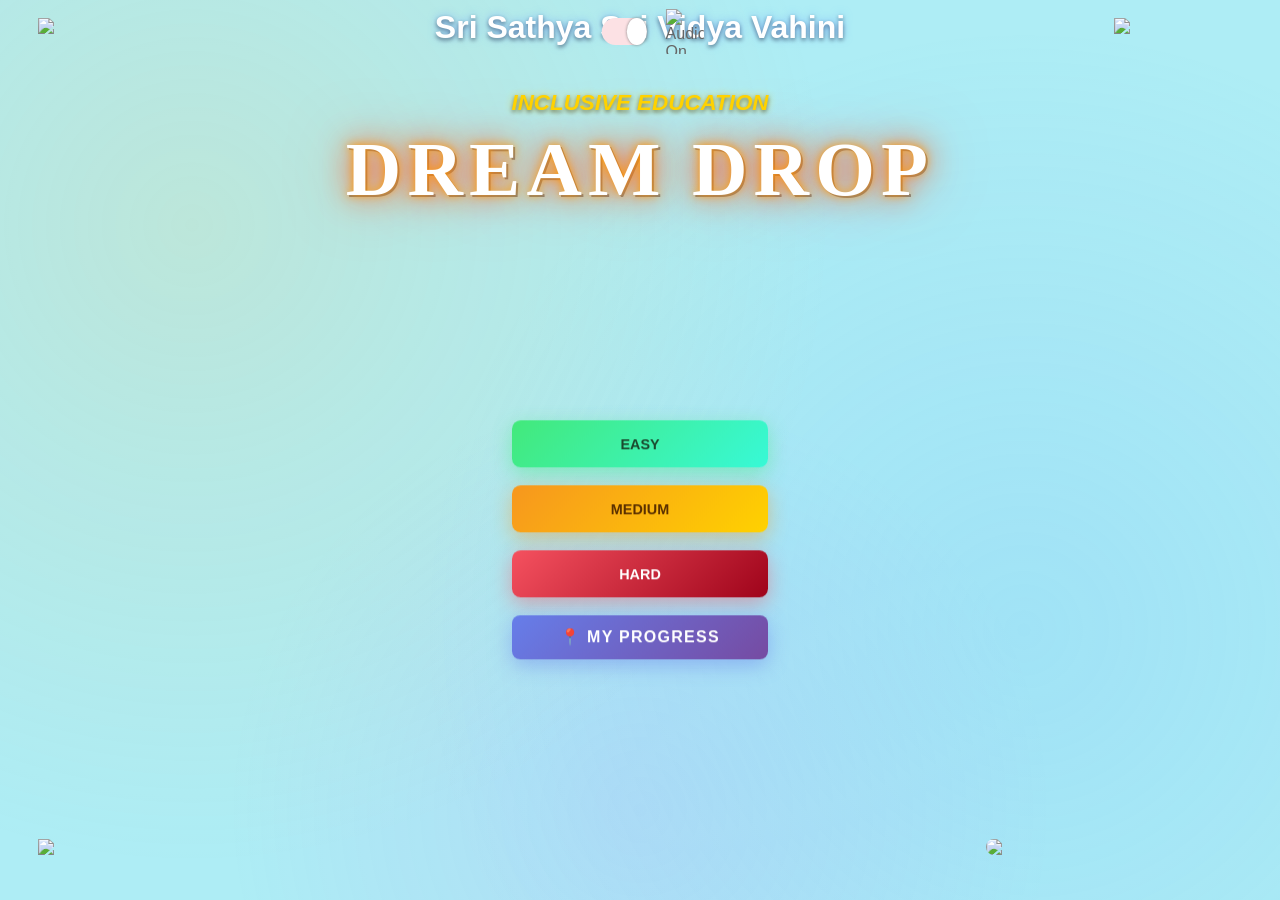
==== index.html @ fc4703b5 "Add files via upload" ====
<!DOCTYPE html>
<html lang="en">

<head>
  <meta charset="UTF-8">
  <!-- =====================================================
       MOBILE/TABLET SUPPORT ADDED:
       Updated viewport meta tag.
       - Added maximum-scale=1 to prevent iOS auto-zoom on input focus
       - Added user-scalable=no to prevent accidental pinch-zoom during gameplay
       The original width=device-width, initial-scale=1.0 is kept.
       ===================================================== -->
  <meta name="viewport" content="width=device-width, initial-scale=1.0, minimum-scale=1.0, maximum-scale=1.0, user-scalable=no, viewport-fit=cover">
  <title>Ball Game</title>
  <link rel="stylesheet" type="text/css" href="stylee.css">
</head>

<body id="fidrat-home">
  <div id="rotate-block">
    <div id="rotate-icon">&#8635;</div>
    <h2>Rotate your device</h2>
    <p>Please turn your phone to landscape mode.</p>
  </div>
  <div id="player-badge" style="display:none;position:fixed;top:10px;left:10px;z-index:5000;align-items:center;gap:8px;background:rgba(255,255,255,0.92);border-radius:40px;padding:4px 12px 4px 4px;box-shadow:0 4px 14px rgba(0,0,0,0.18);cursor:pointer;" onclick="window.location.href='login.html'">
    <div id="pb-frame" style="width:36px;height:36px;border-radius:50%;overflow:hidden;border:3px solid #4b2e83;flex-shrink:0;"><img id="pb-photo" src="" style="width:100%;height:100%;object-fit:cover;"></div>
    <span id="pb-name" style="font-weight:800;font-size:13px;color:#1a1a2e;max-width:90px;white-space:nowrap;overflow:hidden;text-overflow:ellipsis;"></span>
    <span style="font-size:10px;color:#888;">▼</span>
  </div>
  <div id="device-block">
    <!-- =====================================================
         MOBILE/TABLET SUPPORT ADDED:
         Updated message — now only very small phones (< 400px) see this.
         Tablets and larger devices are allowed to play.
         ===================================================== -->
    <h1>🚫 Screen Too Small</h1>
    <p>This game works best on a tablet, laptop, or desktop.<br>
      Please use a larger screen to play.</p>
  </div>

  <div id="focus-block">
    <h2>⚠️ Game Paused</h2>
    <p>Please return to the game window to continue.</p>
  </div>




  <div class="header">

    <!-- Audio On/Off Toggle -->
    <div class="container1">
      <label class="switch">
        <input type="checkbox" class="hidden" id="audio_setting" checked>
        <div class="slider"></div>
        <img id="audio_icon_off" class="audio_icon" src="Images\Common_Images\audio_off.png" alt="Audio Off">
        <img id="audio_icon_on" class="audio_icon" src="Images\Common_Images\audio_on.png" alt="Audio On">
      </label>
    </div>


  </div>
  <!--
  <div id="loggedin">
    <img src="Images/Common_Images/avtar.png" alt=Avtar">
    <label id="Name_Log">Name : </label>
  </div>-->

  <h1 id="game-title">Dream Drop</h1>

  <div class="buttons" id="menu-buttons">
    <button id="easyBtn">Easy</button>
    <button id="mediumBtn">Medium</button>
    <button id="hardBtn">Hard</button>
    <button id="roadmapBtn" onclick="window.location.href='roadmap.html'">📍 My Progress</button>
  </div>

  <!--<button id="start-button">Start Game</button>-->


  <div id="instruction-modal" class="modal">
    <div class="modal-content1">
      <p>Click on the balls!</p>
      <button id="ok">Okay</button>
    </div>
  </div>

  <div id="instruction-modal2" class="modal" style="display: none;">
    <div class="instruction-content">
      <p>Drag the ball and drop it into the basket</p>
      <button id="start-level2-button">Start Level 2</button>
    </div>
  </div>




  <p id="para">Sri Sathya Sai Vidya Vahini </p>
  <p id="para1">INCLUSIVE EDUCATION</p>

  <img src="Images\Common_Images\vv.png" id="vv">
  <img src="Images\Common_Images\ie.png" id="ie">

  <!-- MOBILE/TABLET SUPPORT:
       Wrapped in #kids-row so on phone they sit side by side
       in a flex row below the buttons instead of overlapping. -->
  <div id="kids-row">
    <img src="Images\Common_Images\prem.png" id="prem">
    <img src="Images\Common_Images\shanti.png" id="shanti">
  </div>

  <div id="overlay" class="overlay">

  </div>

  <video id="Basketvideo" autoplay loop muted playsinline>
    <source src="./Videos/Basket.mp4">
  </video>

  <video id="tryvideo" autoplay loop muted playsinline>
    <source src="./Videos/tryagain.mp4">
  </video>

  <div id="gameOver" class="over">
    <img src="Images\Common_Images\shanti_overlay.png" alt="Left Image" class="left-image">
    <img src="Images\Common_Images\prem_overlay.png" alt="Right Image" class="right-image">
    <div class="game">
      <p id="gameOverMessage">Do you want to restart?</p>
      <button id="restartBtn">Restart</button>
      <button id="quitBtn">Quit</button>
      <button id="next">Next</button>
      <!-- MY PROGRESS button in game over modal — always visible after any level -->
      <button id="progressBtn" onclick="window.location.href='roadmap.html'">📍 My Progress</button>
      <button id="analytics-btn" onclick="analyticsOpen()">📊 View Analytics</button>
    </div>
  </div>


  <div id="game-area"></div>
  <div id="score">Score: <span id="score-value">0</span></div>
  <div id="time">Time: <span id="time-value">0</span></div>
  <div id="basket"><img src="./Images/Dream_Drop/basket.png" alt="basket"></div>
  <div class="obstacle"></div>
  <div id="maze"></div>

  <!-- =====================================================
       LIVE FEEDBACK ADDED (Point 5):
       1. #emoji-burst — shows floating emojis on score events
       2. #mascot-message — speech bubble above mascots
       3. #feedback-flash — full screen color flash on success/fail
       ===================================================== -->

  <!-- Floating emoji that appears and flies up on good/bad events -->
  <div id="emoji-burst"></div>

  <!-- Speech bubble shown above the mascots during gameplay -->
  <div id="mascot-message">
    <span id="mascot-text"></span>
  </div>

  <!-- Full screen color flash (green = good, red = bad) -->
  <div id="feedback-flash"></div>

  
  <!-- GAME TASKBAR -->
  <div id="game-taskbar">
    <div id="tb-lvl-wrap">LVL<br><strong id="tb-lvl-num">1</strong></div>
    <div class="tb-sep"></div>
    <button class="tb-btn" id="tb-snd" onclick="tbSound()" title="Sound">
      <img id="tb-snd-img" src="Images/Common_Images/audio_on.png" alt="Sound"></button>
    <div class="tb-sep"></div>
    <button class="tb-btn" id="tb-pause" onclick="tbPause()" title="Pause">⏸</button>
    <button class="tb-btn" id="tb-restart" onclick="tbRestart()" title="Restart">🔄</button>
  </div>

  <!-- ANALYTICS OVERLAY -->
  <div id="an-overlay">
    <div id="an-panel">
      <div id="an-header">
        <span id="an-title">Mouse Movement Analytics — <span id="an-lvl-badge">—</span></span>
        <button class="an-hdr-btn" onclick="analyticsClose()">✕ Close</button>
      </div>
      <div id="an-stats">
        <div class="an-card"><div class="an-lbl">Points</div><div class="an-val" id="an-pts">0</div></div>
        <div class="an-card"><div class="an-lbl">Avg speed</div><div class="an-val" id="an-spd">0 px/s</div></div>
        <div class="an-card"><div class="an-lbl">Path length</div><div class="an-val" id="an-len">0 px</div></div>
        <div class="an-card"><div class="an-lbl">Hesitations</div><div class="an-val" id="an-hes">0</div></div>
        <div class="an-card"><div class="an-lbl">Duration</div><div class="an-val" id="an-dur">0s</div></div>
      </div>
      <div id="an-body">
        <div id="an-canvas-col">
          <div id="an-chk-row">
            <label><input type="checkbox" id="an-chk-heat" checked> Heatmap</label>
            <label><input type="checkbox" id="an-chk-path" checked> Path trail</label>
          </div>
          <div id="an-canvas-wrap">
            <canvas id="an-cv-heat"></canvas>
            <canvas id="an-cv-path"></canvas>
            <canvas id="an-cv-main"></canvas>
          </div>
          <div id="an-fb"><span id="an-fb-dot"></span><span id="an-fb-msg">Play a level — tracking starts automatically.</span></div>
        </div>
        <div id="an-sidebar">
          <div class="an-sec"><div class="an-sec-ttl">Speed over time</div><div style="position:relative;height:80px;"><canvas id="an-cv-spd"></canvas></div></div>
          <div class="an-sec"><div class="an-sec-ttl">Movement breakdown</div><div id="an-pattern"></div></div>
          <div class="an-sec"><div class="an-sec-ttl">Zone activity (3x3)</div><div id="an-zones"></div></div>
        </div>
      </div>
    </div>
  </div>

  <script src="https://cdnjs.cloudflare.com/ajax/libs/Chart.js/4.4.1/chart.umd.js"></script>
  <script src="firebase-config.js"></script>
  <script>
  (function() {
    var pid = localStorage.getItem('dreamdrop_current_player');
    if (!pid) return;
    try {
      var players = JSON.parse(localStorage.getItem('dreamdrop_players') || '[]');
      var player = players.find(function(p){ return p.id === pid; });
      if (!player) return;
      var badge = document.getElementById('player-badge');
      if (badge) {
        badge.style.display = 'flex';
        document.getElementById('pb-photo').src = player.photo || '';
        document.getElementById('pb-name').textContent = player.name;
        document.getElementById('pb-frame').style.borderColor = player.jerseyColor || '#4b2e83';
      }
    } catch(e) {}
  })();
  </script>

  <script src="scriptt.js"></script>
  <!-- progress.js is now embedded inside scriptt.js -->
</body>

</html>
---- stylee.css ----
/* =============================================================
   DREAM DROP — FULLY RESPONSIVE CSS
   Philosophy: Everything uses vw/vh/vmin/clamp/% so the game
   looks proportionally identical on desktop, laptop, tablet,
   and phone. NO fixed pixel values anywhere (except box-shadows).
   Flex is used throughout for centering and layout.
   ============================================================= */

   /* here we just updating the my progres bug itself */

/* ---- Reset & Base ---- */
*, *::before, *::after {
  box-sizing: border-box;
  margin: 0;
  padding: 0;
}

html, body {
  width: 100%;
  height: 100%;
  margin: 0;
  padding: 0;
  overflow: hidden;
  font-family: Arial, sans-serif;
  background-color: rgb(174, 237, 245);
  background-image: url("./Images/Common_Images/bg2.jpg");
  background-repeat: no-repeat;
  /* FIX: cover fills the screen without stretching or distorting */
  background-size: cover;
  background-position: center;
}

/* ---- Root body = the full game container ---- */
#fidrat-home {
  width: 100vw;
  height: 100vh;
  overflow: hidden;
  position: relative;
  display: flex;
  justify-content: center;
  align-items: center;
  flex-direction: column;
  background-image: url("./Images/Common_Images/bg2.jpg");
  background-repeat: no-repeat;
  /* FIX: cover maintains aspect ratio — no stretching */
  background-size: cover;
  background-position: center;
  background-color: rgb(174, 237, 245);
}

/* ---- Device Block (very tiny screens only) ---- */
#device-block {
  position: fixed;
  inset: 0;
  background: linear-gradient(135deg, #cce7ff, #f3e8ff);
  display: none;
  justify-content: center;
  align-items: center;
  flex-direction: column;
  z-index: 99999;
  text-align: center;
  gap: 2vh;
}

#device-block h1 {
  font-size: clamp(1.2rem, 4vw, 3rem);
  color: #4b2e83;
}

#device-block p {
  font-size: clamp(0.8rem, 2vw, 1.5rem);
  color: #333;
  max-width: 80vw;
}

/* ---- Focus/Pause Block ---- */
#focus-block {
  position: fixed;
  inset: 0;
  background: rgba(20, 20, 40, 0.85);
  color: white;
  display: none;
  z-index: 100000;
  text-align: center;
  justify-content: center;
  align-items: center;
  flex-direction: column;
  pointer-events: all;
  gap: 2vh;
}

#focus-block h2 { font-size: clamp(1rem, 3vw, 2.5rem); }
#focus-block p  { font-size: clamp(0.7rem, 1.5vw, 1.2rem); }

/* ---- Game Area ---- */
#game-area {
  position: absolute;
  width: 100%;
  height: 100%;
  overflow: hidden;
  pointer-events: none;
}

#overlay, #maze { pointer-events: none; }

/* =============================================================
   HOME SCREEN
   ============================================================= */

/* Logos top corners */
#vv {
  width: 10vw;
  height: auto;
  position: absolute;
  top: 2vh;
  right: 3vw;
}

#ie {
  width: 9vw;
  height: auto;
  position: absolute;
  top: 2vh;
  left: 3vw;
}

/* Organisation name */
#para {
  position: absolute;
  font-size: clamp(0.8rem, 2.5vw, 2rem);
  font-weight: bold;
  text-shadow: 2px 2px 4px rgba(13,11,11,0.5);
  color: rgb(68, 77, 198);
  top: 1vh;
  text-align: center;
  z-index: 1;
}

#para1 {
  position: absolute;
  font-size: clamp(0.6rem, 1.8vw, 1.4rem);
  font-style: oblique;
  font-weight: bold;
  text-shadow: 2px 2px 4px rgba(13,11,11,0.3);
  color: green;
  top: 10vh;
  text-align: center;
  z-index: 1;
}

/* Game title */
#game-title {
  position: absolute;
  font-size: clamp(1.2rem, 5vw, 4rem);
  color: brown;
  text-align: center;
  top: 14vh;
  text-transform: uppercase;
  letter-spacing: 0.5vw;
  text-shadow: 2px 2px 4px rgba(13,11,11,0.6);
  align-self: center;
  z-index: 1;
}

/* #kids-row wraps both character images.
   On desktop: invisible wrapper, children use absolute positioning.
   On phone (<700px): becomes a flex row so kids sit side by side. */
#kids-row {
  position: static;
  width: 0;
  height: 0;
  overflow: visible;
}

/* Character images — desktop: absolute left/right corners */
#prem {
  width: 20vw;
  height: auto;
  max-height: 55vh;
  position: absolute;
  bottom: 5vh;
  left: 3vw;
  object-fit: contain;
}

#shanti {
  width: 20vw;
  height: auto;
  max-height: 55vh;
  position: absolute;
  bottom: 5vh;
  right: 3vw;
  border-radius: 2vw;
  object-fit: contain;
}

/* =============================================================
   DIFFICULTY BUTTONS (Easy / Medium / Hard)
   Positioned at the exact center of the screen horizontally,
   which places them between the two character images.
   left: 50% + translateX(-50%) = true horizontal center.
   top: 55% places them in the lower-center of the screen
   where the characters are, vertically aligned with them.
   ============================================================= */
.buttons {
  position: absolute;
  left: 50%;
  top: 60%;
  transform: translate(-50%, -50%);
  display: flex;
  flex-direction: column;
  align-items: center;
  gap: 2vh;
  z-index: 2;
  width: 20vw;
  min-width: 140px;
}

/* Individual difficulty buttons sit inside the flex container */
#easyBtn, #mediumBtn, #hardBtn, #roadmapBtn {
  position: relative;
  width: 100%;
}

/* =============================================================
   UNIVERSAL BUTTON STYLE
   clamp() ensures font never overflows at any window size.
   white-space: nowrap stops text from wrapping inside button.
   padding in vw/vh so it scales proportionally.
   ============================================================= */
button {
  box-sizing: border-box;
  appearance: none;
  backdrop-filter: blur(10px);
  border: 0.3vh solid #afdbf8;
  border-color: #afdbf8;
  color: #000000;
  border-radius: 0.6em;
  box-shadow: 0 0 40px 40px #afdbf8 inset, 0 0 0 0 #afc7f8;
  transition: all 150ms ease-in-out;
  cursor: pointer;
  font-size: clamp(0.55rem, 1.6vh, 1.1rem); /* Scales — never overflows */
  font-weight: 700;
  font-family: 'Montserrat', sans-serif;
  text-transform: uppercase;
  text-align: center;
  white-space: nowrap;       /* Text stays on one line */
  line-height: 1.4;
  padding: 1.5vh 1.5vw;     /* Scales with viewport */
  margin: 0;
  width: 100%;
}

button:hover {
  box-shadow: 0 0 10px 0 #afdbf8 inset, 0 0 10px 4px #afdbf8;
  color: #000000;
}

#restartBtn, #quitBtn, #next {
  display: block;
  margin: 1.5vh auto;
  width: 60%;
}

/* My Progress button inside game over modal */
#progressBtn {
  display: none;          /* JS shows this when level ends */
  margin: 1.5vh auto 0;
  width: 60%;
  background: rgba(175, 219, 248, 0.7);
  border: none;
  border-radius: 0.5em;
  padding: 1vh 0;
  font-size: clamp(0.7rem, 1.5vw, 0.95rem);
  font-weight: bold;
  color: #333;
  cursor: pointer;
  letter-spacing: 0.05em;
  transition: background 0.2s;
}
#progressBtn:hover { background: rgba(175, 219, 248, 1); }

/* ---- Audio Toggle ---- */
.container1 {
  position: absolute;
  top: 1vh;
  left: 50%;
  transform: translateX(-50%);
  width: 8vw;
  height: 5vh;
  z-index: 1000;
  display: flex;
  align-items: center;
  justify-content: center;
  color: #666;
}

.hidden { display: none; }

.slider {
  position: absolute;
  top: 1vh;
  left: 1vw;
  width: 3.5vw;
  height: 3vh;
  border-radius: 30vh;
  transition: .4s;
}

.slider:before {
  position: absolute;
  content: "";
  height: 3vh;
  width: 1.5vw;
  right: 0;
  bottom: 0;
  background: #fff;
  border-radius: 50%;
  transition: .4s;
  box-shadow: 0 0 3px gray;
}

#audio_setting:checked + .slider { background: #fce1e4; }
#audio_setting:not(:checked) + .slider { background: #e38792; }
#audio_setting:not(:checked) + .slider:before { right: 2vw; }

.container1 .audio_icon { position: absolute; top: 100vh; right: 100vw; }
.container1 .audio_icon:hover { color: salmon; }

.container1 #audio_icon_off {
  top: 0; right: 1vw;
  width: 3vw; height: 5vh;
  cursor: pointer;
}

.container1 #audio_icon_on {
  top: 0; left: 6vw;
  width: 3vw; height: 5vh;
  cursor: pointer;
}

/* =============================================================
   INSTRUCTION MODALS
   Centered with flex. Padding and font in vw/vh.
   ============================================================= */
.modal {
  display: none;
  position: fixed;
  inset: 0;
  z-index: 10000;
  width: 100%;
  height: 100%;
  background-color: rgba(36, 35, 36, 0.8);
  justify-content: center;
  align-items: center;
}

/* FIXED: When JS sets display:block on modals, override to flex for centering */
.modal[style*="display: block"],
.modal[style*="display:block"] {
  display: flex !important;
  justify-content: center;
  align-items: center;
}

.modal-content1,
.instruction-content {
  text-align: center;
  font-size: clamp(0.9rem, 2.5vw, 2rem);
  background-color: rgb(201, 177, 246);
  padding: 4vh 4vw;
  width: clamp(260px, 60vw, 700px);
  border-radius: 4vw;
  box-shadow: 4px 4px 2px 1px rgba(0,0,0,.5);
  backdrop-filter: blur(4px);
}

.modal-content {
  margin-right: 10vw;
  margin-left: 45vw;
}

.close {
  color: #aaa;
  float: right;
  font-size: clamp(1rem, 2vw, 1.8rem);
  font-weight: bold;
  cursor: pointer;
}
.close:hover { color: black; }

/* =============================================================
   GAME OVER MODAL
   FIXED: #gameOver uses display:flex for centering but JS sets
   display:block which breaks it. Solution: use a wrapper approach
   where the overlay IS the flex container.
   ============================================================= */
.over {
  display: none;
  position: fixed;
  inset: 0;
  z-index: 998;
  background-color: rgba(0,0,0,0.5);
}

#gameOver {
  position: fixed;
  inset: 0;
  width: 100vw;
  height: 100vh;
  display: none;                 /* JS switches this to flex via style */
  justify-content: center;
  align-items: center;
  text-align: center;
  user-select: none;
  backdrop-filter: blur(5px);
  background-color: rgba(27,27,27,0.5);
  z-index: 999;
}

/* FIXED: When JS sets display:block, override back to flex so centering works */
#gameOver[style*="display: block"],
#gameOver[style*="display:block"] {
  display: flex !important;
}

/* Card inside game over —
   Narrow enough to NOT cover the characters on either side.
   Characters are ~20vw wide each, so card stays in middle ~30vw. */
.game {
  background-color: rgb(238, 217, 250);
  border-radius: 4vw;
  padding: 3vh 3vw;
  box-shadow: 4px 4px 2px 1px rgba(0,0,0,.5);
  width: clamp(200px, 30vw, 400px);
  text-align: center;
  font-family: sans-serif;
  font-weight: bold;
  font-size: clamp(0.85rem, 1.8vw, 1.4rem);
  position: relative;
  z-index: 1000;
}

/* Side character images — positioned so they stand beside the card.
   z-index higher than card so they appear in front. */
.left-image, .right-image {
  position: absolute;
  top: 50%;
  transform: translateY(-50%);
  height: 55vh;
  width: auto;
  object-fit: contain;
  z-index: 1001;
}
.left-image  { left: 3vw; }
.right-image { right: 3vw; }

.overlay {
  position: fixed;
  inset: 0;
  background-color: rgba(0,0,0,0.5);
  z-index: 998;
}

/* =============================================================
   BALL
   Uses vmin so it always stays proportional to the smaller
   dimension of the screen — same relative size on any device.
   Ball = 7vmin
   ============================================================= */
.ball {
  position: absolute;
  width: 7vmin;
  height: 7vmin;
  min-width: 44px;
  min-height: 44px;
  border-radius: 50%;
  background-image: url('Images/Dream_Drop/ball1.png');
  background-size: contain;
  background-repeat: no-repeat;
  bottom: 0;
  left: 50%;
  transform: translateX(-50%);
  cursor: grab;
  touch-action: none;
  user-select: none;
  -webkit-user-drag: none;
  z-index: 10;
  transition: transform 150ms linear;
  will-change: left, top;
}

.ball:active  { cursor: grabbing; }
.ball.level1  { cursor: pointer; }

/* =============================================================
   BASKET
   Also uses vmin so it's ALWAYS larger than the ball.
   Ball = 7vmin, Basket = 12vmin wide — proportional on all screens.
   ============================================================= */
#basket {
  display: none;
  position: absolute;
  width: 12vmin;
  height: 14vmin;
  min-width: 64px;
  min-height: 74px;
  user-select: none;
  z-index: 9;
}

#basket > img {
  width: 100%;
  height: 100%;
  object-fit: contain;
}

/* =============================================================
   SCORE & TIME
   clamp() so readable at any size, positioned in vw from right.
   ============================================================= */
#score {
  position: absolute;
  display: none;
  top: 2vh;
  right: 22vw;
  font-size: clamp(0.8rem, 2.5vw, 1.6rem);
  font-weight: bold;
  user-select: none;
  z-index: 100;
}

#time {
  position: absolute;
  display: none;
  top: 2vh;
  right: 8vw;
  font-size: clamp(0.8rem, 2.5vw, 1.6rem);
  font-weight: bold;
  user-select: none;
  z-index: 100;
}

/* ---- Obstacles ---- */
.obstacle {
  position: absolute;
  background-image: url("Images/Dream_Drop/obstacle.png");
  background-repeat: repeat;
  z-index: 1;
  pointer-events: none;
}

/* ---- Video popups (basket success / try again animations) ----
   Fixed position at top-center, small size so they don't
   dominate the screen or block the game over card. */
#Basketvideo, #tryvideo {
  display: none;
  position: fixed;
  z-index: 1002;
  top: 2vh;
  left: 50%;
  transform: translateX(-50%);
  width: 10vmin;
  height: 10vmin;
  min-width: 55px;
  min-height: 55px;
  user-select: none;
}

/* ---- Animations ---- */
@keyframes drop-animation1 {
  0%   { transform: scale(1); opacity: 1; }
  100% { transform: scale(0); opacity: 0; }
}

.drop-animation {
  animation: drop-animation1 1.5s ease forwards;
  pointer-events: none;
}

.blur-background { filter: blur(7px); }

/* =============================================================
   TOUCH DEVICE OVERRIDES
   Added by JS only on real touch screens (pointer: coarse).
   Resizing a laptop browser does NOT trigger these.
   Ball and basket increase together so ratio is preserved.
   ============================================================= */
body.is-touch-device .ball {
  width: 10vmin;
  height: 10vmin;
  min-width: 56px;
  min-height: 56px;
}

body.is-touch-device #basket {
  width: 17vmin;
  height: 19vmin;
  min-width: 85px;
  min-height: 95px;
}

body.is-touch-device button {
  font-size: clamp(0.8rem, 2.5vh, 1.4rem);
  padding: 2vh 2.5vw;
}

/* Phone specific — hide heavy images to save space */
body.is-phone #prem,
body.is-phone #shanti,
body.is-phone .left-image,
body.is-phone .right-image {
  display: none;
}

body.is-phone .game   { width: 85vw; }
body.is-phone .buttons { width: 50vw; right: 50%; transform: translate(50%, -50%); }

/* =============================================================
   RESPONSIVE LAYOUT — MEDIA QUERIES
   These handle LAYOUT changes based on available screen space.
   Ball/basket sizes stay vmin-based — only layout changes here.
   ============================================================= */

/* --- Narrow screens < 700px (phones/small tablets) --- */
@media (max-width: 700px) {

  /* Switch the whole home screen to a vertical flex column
     so everything stacks: title → buttons → kids row */
  #fidrat-home {
    justify-content: flex-start;
    padding-top: 2vh;
    gap: 0;
  }

  /* Org name and subtitle — centered at top */
  #para {
    position: relative;
    top: auto;
    font-size: clamp(0.85rem, 3.5vw, 1.4rem);
    margin-top: 1vh;
    text-align: center;
    z-index: 1;
  }

  #para1 {
    position: relative;
    top: auto;
    font-size: clamp(0.7rem, 3vw, 1.1rem);
    margin-top: 0.5vh;
    text-align: center;
    z-index: 1;
  }

  /* Game title — centered, below the org names */
  #game-title {
    position: relative;
    top: auto;
    font-size: clamp(1.4rem, 7vw, 2.5rem);
    margin-top: 1vh;
    text-align: center;
    align-self: center;
  }

  /* Difficulty buttons — centered in the middle */
  .buttons {
    position: relative;
    left: auto;
    top: auto;
    transform: none;
    width: 65vw;
    min-width: 180px;
    align-self: center;
    margin-top: 3vh;
    gap: 1.5vh;
  }

  /* #kids-row becomes a visible flex row at the bottom —
     kids sit side by side below the buttons */
  #kids-row {
    position: relative;
    width: 100vw;
    height: auto;
    overflow: visible;
    display: flex;
    flex-direction: row;
    justify-content: space-between;
    align-items: flex-end;
    align-self: stretch;
    margin-top: auto;   /* Push kids to the bottom of the flex column */
  }

  /* Character images — relative inside the flex row */
  #prem, #shanti {
    display: block;
    position: relative;
    bottom: auto;
    left: auto;
    right: auto;
    width: 40vw;
    height: auto;
    max-height: 30vh;
    object-fit: contain;
    border-radius: 0;
  }

  /* Logos — smaller */
  #vv { width: 13vw; top: 1vh; right: 2vw; }
  #ie { width: 11vw; top: 1vh; left: 2vw;  }

  /* Game Over card — full usable width, no side images */
  .game {
    width: 82vw;
    font-size: clamp(0.9rem, 3.5vw, 1.3rem);
    padding: 4vh 5vw;
  }

  /* Hide side character images in game over overlay */
  .left-image, .right-image {
    display: none;
  }

  /* Instruction modals — full width */
  .modal-content1,
  .instruction-content {
    width: 82vw;
    font-size: clamp(0.9rem, 4vw, 1.5rem);
    padding: 4vh 5vw;
    border-radius: 6vw;
    margin: 0 auto;
  }

  /* Score/time — opposite top corners */
  #score {
    right: auto;
    left: 3vw;
    top: 1.5vh;
    font-size: clamp(0.75rem, 3.5vw, 1rem);
  }

  #time {
    right: 3vw;
    top: 1.5vh;
    font-size: clamp(0.75rem, 3.5vw, 1rem);
  }

  #restartBtn, #quitBtn, #next, #progressBtn { width: 80%; }

  #Basketvideo, #tryvideo {
    width: 15vmin;
    height: 15vmin;
  }
}

/* --- Very narrow portrait phones < 430px --- */
@media (max-width: 430px) {

  .buttons { width: 72vw; }
  .game    { width: 90vw; }

  #prem, #shanti {
    width: 44vw;
    max-height: 26vh;
  }

  .container1 {
    left: auto;
    right: 2vw;
    transform: none;
  }
}

/* =============================================================
   LIVE FEEDBACK — POINT 5
   Emoji bursts, mascot speech bubble, screen flash
   ============================================================= */

/* ---- Emoji Burst ----
   A single emoji that pops up at the event location and floats up */
#emoji-burst {
  position: fixed;
  pointer-events: none;
  z-index: 99998;
  font-size: clamp(1.5rem, 5vmin, 3.5rem);
  display: none;
  user-select: none;
  /* Animation applied via JS */
}

@keyframes emoji-float {
  0%   { opacity: 1; transform: translateY(0) scale(1); }
  60%  { opacity: 1; transform: translateY(-8vh) scale(1.3); }
  100% { opacity: 0; transform: translateY(-16vh) scale(0.8); }
}

/* Multiple emoji particles spawned by JS */
.emoji-particle {
  position: fixed;
  pointer-events: none;
  z-index: 99998;
  font-size: clamp(1.2rem, 4vmin, 2.8rem);
  user-select: none;
  animation: emoji-float 1s ease-out forwards;
}

/* ---- Mascot Speech Bubble ----
   Appears above the mascot images with encouraging text */
#mascot-message {
  position: fixed;
  bottom: 22vh;
  left: 50%;
  transform: translateX(-50%);
  background: white;
  border-radius: 2vw;
  padding: 1vh 2vw;
  font-size: clamp(0.8rem, 2vw, 1.3rem);
  font-weight: bold;
  color: #4b2e83;
  box-shadow: 0 4px 12px rgba(0,0,0,0.2);
  z-index: 99997;
  display: none;
  pointer-events: none;
  white-space: nowrap;
  /* Arrow pointing down toward mascots */
}

/* Triangle arrow at bottom of speech bubble */
#mascot-message::after {
  content: '';
  position: absolute;
  bottom: -1.2vh;
  left: 50%;
  transform: translateX(-50%);
  border-left: 1.2vw solid transparent;
  border-right: 1.2vw solid transparent;
  border-top: 1.5vh solid white;
}

@keyframes bubble-pop {
  0%   { opacity: 0; transform: translateX(-50%) scale(0.5); }
  40%  { opacity: 1; transform: translateX(-50%) scale(1.1); }
  70%  { transform: translateX(-50%) scale(0.95); }
  100% { opacity: 1; transform: translateX(-50%) scale(1); }
}

/* ---- Mascot Bounce Animation ----
   Applied to #prem and #shanti via JS on score events */
@keyframes mascot-happy {
  0%   { transform: translateY(0) rotate(0deg); }
  20%  { transform: translateY(-3vh) rotate(-5deg); }
  40%  { transform: translateY(0) rotate(5deg); }
  60%  { transform: translateY(-2vh) rotate(-3deg); }
  80%  { transform: translateY(0) rotate(2deg); }
  100% { transform: translateY(0) rotate(0deg); }
}

@keyframes mascot-sad {
  0%   { transform: translateX(0); }
  20%  { transform: translateX(-1vw); }
  40%  { transform: translateX(1vw); }
  60%  { transform: translateX(-0.5vw); }
  80%  { transform: translateX(0.5vw); }
  100% { transform: translateX(0); }
}

/* Class added/removed by JS */
#prem.mascot-bounce,
#shanti.mascot-bounce {
  animation: mascot-happy 0.7s ease;
}

#prem.mascot-shake,
#shanti.mascot-shake {
  animation: mascot-sad 0.5s ease;
}

/* ---- Full Screen Flash ----
   Brief green/red overlay flash on success/fail */
#feedback-flash {
  position: fixed;
  inset: 0;
  z-index: 99996;
  pointer-events: none;
  opacity: 0;
  display: none;
}

@keyframes flash-success {
  0%   { opacity: 0.35; }
  100% { opacity: 0; }
}

@keyframes flash-fail {
  0%   { opacity: 0.3; }
  100% { opacity: 0; }
}

#feedback-flash.success {
  display: block;
  background: #00e676;
  animation: flash-success 0.5s ease-out forwards;
}

#feedback-flash.fail {
  display: block;
  background: #ff1744;
  animation: flash-fail 0.5s ease-out forwards;
}

/* ---- Basket hint arrow — bounces above basket on wrong drop ---- */
@keyframes arrow-bounce {
  0%   { transform: translateY(0); }
  100% { transform: translateY(-12px); }
}

/* ---- My Progress button — home screen only, below the difficulty buttons ---- */
#roadmapBtn {
  position: relative;
  width: 100%;
  background: rgba(175, 219, 248, 0.6);
  border: none;
  border-radius: 0.5em;
  padding: 1.2vh 0;
  font-size: clamp(0.75rem, 1.8vw, 1rem);
  font-weight: bold;
  color: #333;
  cursor: pointer;
  white-space: nowrap;
  z-index: 100;
  letter-spacing: 0.08em;
  transition: background 0.2s;
}

#roadmapBtn:hover {
  background: rgba(175, 219, 248, 0.9);
}

/* ============================================================
   VISUAL UPGRADE — Attractive game UI, backgrounds & effects
   ============================================================ */

/* ---------- Smooth rendering for all devices ---------- */
html {
  -webkit-text-size-adjust: 100%;
  text-size-adjust: 100%;
  -webkit-font-smoothing: antialiased;
  -moz-osx-font-smoothing: grayscale;
}
* { -webkit-tap-highlight-color: transparent; }

/* ---------- Home screen background stars ---------- */
#fidrat-home {
  background-image: url("./Images/Common_Images/bg2.jpg");
  background-repeat: no-repeat;
  background-size: cover;
  background-position: center;
  position: relative;
  overflow: hidden;
}

/* Floating sparkle particles behind the home screen */
#fidrat-home::before {
  content: '';
  position: fixed;
  inset: 0;
  background:
    radial-gradient(circle at 15% 25%, rgba(255,200,100,0.18) 0%, transparent 50%),
    radial-gradient(circle at 80% 70%, rgba(100,180,255,0.18) 0%, transparent 50%),
    radial-gradient(circle at 50% 90%, rgba(180,100,255,0.12) 0%, transparent 40%);
  pointer-events: none;
  z-index: 0;
}

/* ---------- Game title — glowing neon style ---------- */
#game-title {
  font-family: 'Georgia', serif;
  font-size: clamp(2.5rem, 6vw, 5rem);
  color: #ffffff;
  text-transform: uppercase;
  letter-spacing: 0.08em;
  text-shadow:
    0 0 10px #ff9800,
    0 0 30px #ff5722,
    0 0 60px rgba(255,87,34,0.5),
    2px 2px 0 rgba(0,0,0,0.4);
  animation: title-pulse 3s ease-in-out infinite;
}
@keyframes title-pulse {
  0%, 100% { text-shadow: 0 0 10px #ff9800, 0 0 30px #ff5722, 0 0 60px rgba(255,87,34,0.5), 2px 2px 0 rgba(0,0,0,0.4); }
  50%       { text-shadow: 0 0 20px #ffc107, 0 0 50px #ff9800, 0 0 90px rgba(255,152,0,0.7), 2px 2px 0 rgba(0,0,0,0.4); }
}

/* ---------- Buttons — vibrant pill style ---------- */
#easyBtn {
  background: linear-gradient(135deg, #43e97b 0%, #38f9d7 100%) !important;
  color: #1a4a2e !important;
  box-shadow: 0 6px 20px rgba(67,233,123,0.45), 0 0 0 0 rgba(67,233,123,0.4) !important;
  border: none !important;
  transition: transform 0.15s, box-shadow 0.15s !important;
}
#easyBtn:hover {
  transform: translateY(-3px) scale(1.04);
  box-shadow: 0 10px 28px rgba(67,233,123,0.6), 0 0 0 4px rgba(67,233,123,0.2) !important;
}

#mediumBtn {
  background: linear-gradient(135deg, #f7971e 0%, #ffd200 100%) !important;
  color: #5a3000 !important;
  box-shadow: 0 6px 20px rgba(247,151,30,0.45) !important;
  border: none !important;
  transition: transform 0.15s, box-shadow 0.15s !important;
}
#mediumBtn:hover {
  transform: translateY(-3px) scale(1.04);
  box-shadow: 0 10px 28px rgba(247,151,30,0.65) !important;
}

#hardBtn {
  background: linear-gradient(135deg, #f5515f 0%, #9f041b 100%) !important;
  color: #fff !important;
  box-shadow: 0 6px 20px rgba(245,81,95,0.45) !important;
  border: none !important;
  transition: transform 0.15s, box-shadow 0.15s !important;
}
#hardBtn:hover {
  transform: translateY(-3px) scale(1.04);
  box-shadow: 0 10px 28px rgba(245,81,95,0.65) !important;
}

#roadmapBtn {
  background: linear-gradient(135deg, #667eea 0%, #764ba2 100%) !important;
  color: #fff !important;
  box-shadow: 0 6px 20px rgba(102,126,234,0.45) !important;
  border: none !important;
  transition: transform 0.15s, box-shadow 0.15s !important;
}
#roadmapBtn:hover {
  transform: translateY(-3px) scale(1.04);
  box-shadow: 0 10px 28px rgba(102,126,234,0.65) !important;
}

/* Button press pop */
button:active { transform: scale(0.95) !important; }
#roadmapBtn:active { transform: scale(0.95) !important; }

/* ---------- Game-area background when playing ---------- */
body.game-active #fidrat-home,
#fidrat-home.game-active {
  background: linear-gradient(160deg, #0f2027 0%, #203a43 50%, #2c5364 100%) !important;
}

/* ---------- Score / Time HUD ---------- */
#score, #time {
  background: rgba(0,0,0,0.55);
  backdrop-filter: blur(8px);
  color: #fff;
  border-radius: 2em;
  padding: 0.4vh 1.8vw;
  font-size: clamp(0.9rem, 2vw, 1.4rem) !important;
  font-family: 'Georgia', serif;
  font-weight: 700;
  letter-spacing: 0.05em;
  border: 1.5px solid rgba(255,255,255,0.18);
  box-shadow: 0 2px 12px rgba(0,0,0,0.3);
  top: 1.5vh !important;
}
#score { right: clamp(80px,16vw,220px) !important; }
#time  { right: clamp(20px,5vw,80px) !important; }

/* ---------- Ball glow ---------- */
.ball {
  filter: drop-shadow(0 0 8px rgba(255,120,50,0.7));
  transition: filter 0.1s;
}
.ball:hover {
  filter: drop-shadow(0 0 16px rgba(255,180,50,1));
}

/* ---------- Game-over modal — upgraded ---------- */
.game {
  background: linear-gradient(135deg, rgba(30,10,60,0.97), rgba(70,20,100,0.97)) !important;
  border: 2px solid rgba(255,255,255,0.15) !important;
  border-radius: 1.8em !important;
  box-shadow: 0 24px 64px rgba(0,0,0,0.6), 0 0 0 1px rgba(255,255,255,0.05) !important;
  backdrop-filter: blur(16px);
  color: #fff !important;
  font-size: clamp(1rem, 2vw, 1.5rem) !important;
}
#gameOverMessage {
  color: #fff;
  font-size: clamp(1rem, 2.2vw, 1.6rem);
  margin-bottom: 1.5vh;
  text-shadow: 0 0 10px rgba(255,200,100,0.5);
}
#restartBtn {
  background: linear-gradient(135deg, #43e97b, #38f9d7) !important;
  color: #1a4a2e !important; border: none !important;
}
#quitBtn {
  background: linear-gradient(135deg, #f5515f, #9f041b) !important;
  color: #fff !important; border: none !important;
}
#next {
  background: linear-gradient(135deg, #667eea, #764ba2) !important;
  color: #fff !important; border: none !important;
}
#progressBtn {
  background: linear-gradient(135deg, #f7971e, #ffd200) !important;
  color: #5a3000 !important; border: none !important;
}

/* ---------- Obstacle walls — glowing neon style ---------- */
.obstacle {
  background-image: none !important;
  background: linear-gradient(90deg, #8e2de2, #4a00e0) !important;
  border-radius: 6px;
  box-shadow:
    0 0 8px rgba(142,45,226,0.8),
    0 0 20px rgba(74,0,224,0.5),
    inset 0 1px 0 rgba(255,255,255,0.2);
}

/* ---------- Basket glow ---------- */
#basket {
  filter: drop-shadow(0 0 12px rgba(255,200,50,0.6));
}

/* ---------- Instruction modals ---------- */
.modal-content1, .instruction-content {
  background: linear-gradient(135deg, rgba(50,10,90,0.96), rgba(100,30,150,0.96)) !important;
  color: #fff !important;
  border-radius: 1.5em !important;
  border: 2px solid rgba(255,255,255,0.15) !important;
  box-shadow: 0 16px 48px rgba(0,0,0,0.5) !important;
}
.modal-content1 p, .instruction-content p {
  color: #fff;
  font-size: clamp(1rem, 2.5vw, 1.6rem);
}

/* ---------- Focus / device block ---------- */
#focus-block {
  background: rgba(10,10,30,0.92) !important;
  backdrop-filter: blur(12px);
}
#focus-block h2 { color: #ffd200; text-shadow: 0 0 12px rgba(255,210,0,0.5); }
#focus-block p  { color: rgba(255,255,255,0.8); }

/* ---------- Feedback flash overlay ---------- */
#feedback-flash {
  pointer-events: none;
  position: fixed;
  inset: 0;
  z-index: 99998;
  opacity: 0;
  transition: opacity 0.1s;
}

/* ---------- Emoji burst ---------- */
#emoji-burst {
  position: fixed;
  pointer-events: none;
  z-index: 99999;
  top: 0; left: 0;
}

/* ---------- Mascot message bubble ---------- */
#mascot-message {
  background: rgba(255,255,255,0.95);
  border-radius: 1.2em;
  padding: 0.6em 1.2em;
  font-size: clamp(0.75rem, 1.5vw, 1rem);
  font-weight: bold;
  color: #4b2e83;
  box-shadow: 0 4px 16px rgba(0,0,0,0.2);
  border: 2px solid rgba(102,126,234,0.4);
}

/* ---------- Para texts on home screen ---------- */
#para  { color: #fff; text-shadow: 0 0 8px rgba(100,150,255,0.6), 0 2px 4px rgba(0,0,0,0.5); }
#para1 { color: #ffd200; text-shadow: 0 0 8px rgba(255,200,0,0.6), 0 2px 4px rgba(0,0,0,0.5); }

/* ---------- Roadmap progress button in game-over ---------- */
#progressBtn { margin-top: 1vh; }

/* ---------- Arrow-bounce animation (basket hint) ---------- */
@keyframes arrow-bounce {
  0%   { transform: translateY(0); }
  100% { transform: translateY(-10px); }
}

/* ---------- Drop animation ---------- */
@keyframes drop-animation1 {
  0%   { transform: scale(1.2); opacity: 1; }
  100% { transform: scale(0); opacity: 0; }
}
/* ============================================================
   ALL ADDONS CSS
   ============================================================ */
#rotate-block{display:none;position:fixed;inset:0;background:#1a1a2e;z-index:999999;flex-direction:column;align-items:center;justify-content:center;gap:2vh;text-align:center;padding:4vw;}
#rotate-icon{font-size:clamp(3rem,15vw,5rem);color:#afdbf8;animation:rotate-hint 2s ease-in-out infinite;}
@keyframes rotate-hint{0%{transform:rotate(0deg)}40%{transform:rotate(90deg)}60%{transform:rotate(90deg)}100%{transform:rotate(0deg)}}
#rotate-block h2{font-size:clamp(1.1rem,5vw,1.6rem);color:#fff;font-weight:700;margin:0;}
#rotate-block p{font-size:clamp(0.75rem,3.5vw,1rem);color:rgba(255,255,255,0.65);max-width:80vw;margin:0;}
@media(max-height:500px)and(max-width:900px){
  #score{position:fixed!important;top:4px!important;left:8px!important;right:auto!important;font-size:clamp(0.65rem,2.5vw,0.9rem)!important;background:rgba(0,0,0,0.55);color:#fff;padding:2px 8px;border-radius:6px;z-index:200;}
  #time{position:fixed!important;top:4px!important;right:8px!important;left:auto!important;font-size:clamp(0.65rem,2.5vw,0.9rem)!important;background:rgba(0,0,0,0.55);color:#fff;padding:2px 8px;border-radius:6px;z-index:200;}
  .game{width:70vw!important;padding:2vh 3vw!important;margin:10% auto!important;}
  .left-image,.right-image{display:none!important;}
}
.modal-content{margin-right:auto!important;margin-left:auto!important;}
#gameOver{overflow-y:auto!important;}
#gameOver[style*="display: block"],#gameOver[style*="display:block"]{display:flex!important;overflow-y:auto!important;align-items:flex-start!important;padding:4vh 0!important;}
@media(max-height:600px){.game{margin:2vh auto!important;padding:2vh 3vw!important;}.left-image,.right-image{display:none!important;}}
body.is-touch-device button{min-height:44px;}

/* Analytics button */
#analytics-btn{display:block;margin:1.5vh auto;width:60%;}

/* Analytics overlay */
#an-overlay{display:none;position:fixed;inset:0;background:rgba(0,0,0,0.6);z-index:999999;align-items:center;justify-content:center;padding:10px;}
#an-overlay.an-open{display:flex;}
#an-panel{background:#fff;border-radius:14px;width:min(96vw,940px);max-height:92vh;overflow-y:auto;display:flex;flex-direction:column;box-shadow:0 24px 64px rgba(0,0,0,0.5);}
#an-header{display:flex;align-items:center;justify-content:space-between;padding:11px 16px;border-bottom:1px solid #e8eaf0;flex-shrink:0;background:#f8f9ff;border-radius:14px 14px 0 0;}
#an-title{font-size:clamp(0.85rem,1.8vw,1rem);font-weight:700;color:#1a1a2e;}
.an-hdr-btn{font-size:12px!important;padding:4px 12px!important;border-radius:6px!important;border:1px solid #dde!important;background:#fff!important;color:#444!important;cursor:pointer;width:auto!important;margin:0!important;min-height:unset!important;box-shadow:none!important;}
#an-stats{display:grid;grid-template-columns:repeat(5,1fr);gap:8px;padding:10px 14px;border-bottom:1px solid #e8eaf0;flex-shrink:0;}
.an-card{background:#f4f6fb;border-radius:8px;padding:8px 6px;text-align:center;}
.an-lbl{font-size:10px;color:#888;font-weight:700;text-transform:uppercase;letter-spacing:0.06em;margin-bottom:3px;}
.an-val{font-size:clamp(0.9rem,1.8vw,1.15rem);font-weight:800;color:#1a1a2e;}
#an-body{display:grid;grid-template-columns:1fr 210px;gap:12px;padding:12px 14px;flex:1;}
#an-canvas-col{display:flex;flex-direction:column;gap:7px;}
#an-chk-row{display:flex;gap:14px;font-size:12px;color:#555;}
#an-chk-row label{display:flex;align-items:center;gap:4px;cursor:pointer;}
#an-canvas-wrap{position:relative;border-radius:8px;overflow:hidden;border:1px solid #e0e4f0;background:#f0f3ff;}
#an-cv-heat,#an-cv-path{position:absolute;top:0;left:0;width:100%;height:100%;pointer-events:none;}
#an-cv-heat{opacity:0.55;}
#an-cv-main{display:block;width:100%;height:260px;}
#an-fb{display:flex;align-items:center;gap:8px;background:#f4f6fb;border-radius:8px;padding:7px 12px;font-size:12px;color:#555;min-height:34px;}
#an-fb-dot{width:9px;height:9px;border-radius:50%;background:#ccc;flex-shrink:0;transition:background 0.3s;}
#an-sidebar{display:flex;flex-direction:column;gap:10px;}
.an-sec{background:#f8f9ff;border-radius:8px;padding:9px 10px;border:1px solid #e8eaf0;}
.an-sec-ttl{font-size:11px;font-weight:700;color:#888;text-transform:uppercase;letter-spacing:0.07em;margin-bottom:7px;}
#an-pattern{display:flex;flex-direction:column;gap:5px;}
#an-zones{display:grid;grid-template-columns:repeat(3,1fr);gap:4px;}
.an-zone-cell{background:#fff;border-radius:5px;padding:5px 3px;text-align:center;border:1px solid #e8eaf0;font-size:10px;}
.an-zone-bar{height:3px;background:#e8eaf0;border-radius:2px;margin:3px 0;overflow:hidden;}
.an-zone-fill{height:100%;background:#378ADD;border-radius:2px;}
@media(max-width:600px){#an-stats{grid-template-columns:repeat(3,1fr);}#an-body{grid-template-columns:1fr;}#an-sidebar{display:none;}}

/* Taskbar */
#game-taskbar{display:none;position:fixed;right:0;top:50%;transform:translateY(-50%);width:clamp(48px,6.5vw,68px);background:rgba(12,10,30,0.88);border-radius:16px 0 0 16px;border:1.5px solid rgba(255,255,255,0.12);border-right:none;z-index:90000;flex-direction:column;align-items:center;padding:clamp(10px,1.6vh,18px) 0;gap:clamp(5px,0.9vh,11px);box-shadow:-6px 0 28px rgba(0,0,0,0.45);}
#game-taskbar.tb-on{display:flex;}
#tb-lvl-wrap{color:rgba(255,255,255,0.55);font-size:clamp(0.45rem,0.85vh,0.62rem);font-weight:800;letter-spacing:0.1em;text-transform:uppercase;text-align:center;user-select:none;line-height:1.25;}
#tb-lvl-wrap strong{font-size:clamp(0.9rem,1.7vh,1.15rem);color:#fff;display:block;}
.tb-sep{width:58%;height:1px;background:rgba(255,255,255,0.12);flex-shrink:0;}
.tb-btn{display:flex;align-items:center;justify-content:center;width:clamp(32px,4vw,46px);height:clamp(32px,4vw,46px);background:rgba(255,255,255,0.08);border:1.5px solid rgba(255,255,255,0.14);border-radius:9px;color:#fff;cursor:pointer;font-size:clamp(0.95rem,1.8vh,1.3rem);transition:background 0.15s,transform 0.1s;padding:0;flex-shrink:0;min-height:unset!important;}
.tb-btn:hover{background:rgba(255,255,255,0.2);transform:scale(1.08);}
.tb-btn img{width:clamp(17px,2.4vh,25px);height:clamp(17px,2.4vh,25px);object-fit:contain;filter:brightness(0)invert(1);}
#game-taskbar.snd-off #tb-snd{background:rgba(220,55,55,0.28);}
#tb-pause.tb-paused{background:rgba(245,166,35,0.3);color:#ffcc55;}

/* Mascot animations */
#prem,#shanti{transition:transform 0.4s cubic-bezier(0.175,0.885,0.32,1.275);will-change:transform;}
@keyframes mascot-jump{0%{transform:translateY(0)scaleX(1)}25%{transform:translateY(-8vh)scaleX(0.92)rotate(-6deg)}50%{transform:translateY(-12vh)scaleX(1.05)rotate(5deg)}75%{transform:translateY(-4vh)scaleX(0.97)rotate(-2deg)}100%{transform:translateY(0)scaleX(1)}}
@keyframes mascot-clap{0%,100%{transform:rotate(0)translateY(0)}20%{transform:rotate(-12deg)translateY(-1.5vh)}40%{transform:rotate(12deg)translateY(-2.5vh)}60%{transform:rotate(-8deg)translateY(-1.5vh)}80%{transform:rotate(8deg)translateY(-2vh)}}
@keyframes mascot-point-l{0%,100%{transform:rotate(0)translateX(0)}35%{transform:rotate(-15deg)translateX(3vw)}65%{transform:rotate(-12deg)translateX(2.5vw)}}
@keyframes mascot-point-r{0%,100%{transform:rotate(0)translateX(0)}35%{transform:rotate(15deg)translateX(-3vw)}65%{transform:rotate(12deg)translateX(-2.5vw)}}
@keyframes mascot-worry{0%,100%{transform:rotate(0)}15%{transform:rotate(-7deg)translateY(-1vh)}30%{transform:rotate(7deg)}45%{transform:rotate(-5deg)translateY(-0.5vh)}60%{transform:rotate(5deg)}75%{transform:rotate(-3deg)}90%{transform:rotate(3deg)}}
@keyframes mascot-comfort-l{0%{transform:translateX(-130%)rotate(-5deg);opacity:0}50%{transform:translateX(13vw)rotate(4deg);opacity:1}70%{transform:translateX(11vw)rotate(-2deg)}100%{transform:translateX(12vw)rotate(0)}}
@keyframes mascot-comfort-r{0%{transform:translateX(130%)rotate(5deg);opacity:0}50%{transform:translateX(-13vw)rotate(-4deg);opacity:1}70%{transform:translateX(-11vw)rotate(2deg)}100%{transform:translateX(-12vw)rotate(0)}}
@keyframes mascot-retreat-l{0%{transform:translateX(12vw)}100%{transform:translateX(0)}}
@keyframes mascot-retreat-r{0%{transform:translateX(-12vw)}100%{transform:translateX(0)}}
@keyframes mascot-idle{0%,100%{transform:scaleY(1)translateY(0)}50%{transform:scaleY(0.97)translateY(0.3vh)}}
@keyframes mascot-entrance-l{0%{transform:translateX(-150%)rotate(-10deg);opacity:0}70%{transform:translateX(5%)rotate(4deg);opacity:1}85%{transform:translateX(-2%)rotate(-2deg)}100%{transform:translateX(0)rotate(0)}}
@keyframes mascot-entrance-r{0%{transform:translateX(150%)rotate(10deg);opacity:0}70%{transform:translateX(-5%)rotate(-4deg);opacity:1}85%{transform:translateX(2%)rotate(2deg)}100%{transform:translateX(0)rotate(0)}}
#prem.mascot-jump{animation:mascot-jump 0.9s cubic-bezier(0.175,0.885,0.32,1.275);}
#shanti.mascot-jump{animation:mascot-jump 0.9s cubic-bezier(0.175,0.885,0.32,1.275);}
#prem.mascot-clap{animation:mascot-clap 0.8s ease;}
#shanti.mascot-clap{animation:mascot-clap 0.8s ease;}
#prem.mascot-point{animation:mascot-point-l 1.2s ease forwards;}
#shanti.mascot-point{animation:mascot-point-r 1.2s ease forwards;}
#prem.mascot-worry{animation:mascot-worry 1s ease;}
#shanti.mascot-worry{animation:mascot-worry 1s ease;}
#prem.mascot-comfort{animation:mascot-comfort-l 1s cubic-bezier(0.175,0.885,0.32,1.275) forwards;}
#shanti.mascot-comfort{animation:mascot-comfort-r 1s cubic-bezier(0.175,0.885,0.32,1.275) forwards;}
#prem.mascot-retreat{animation:mascot-retreat-l 0.6s ease forwards;}
#shanti.mascot-retreat{animation:mascot-retreat-r 0.6s ease forwards;}
#prem.mascot-idle{animation:mascot-idle 3s ease-in-out infinite;}
#shanti.mascot-idle{animation:mascot-idle 3s ease-in-out infinite;}
#prem.mascot-entrance{animation:mascot-entrance-l 0.8s cubic-bezier(0.175,0.885,0.32,1.275) forwards;}
#shanti.mascot-entrance{animation:mascot-entrance-r 0.8s cubic-bezier(0.175,0.885,0.32,1.275) forwards;}
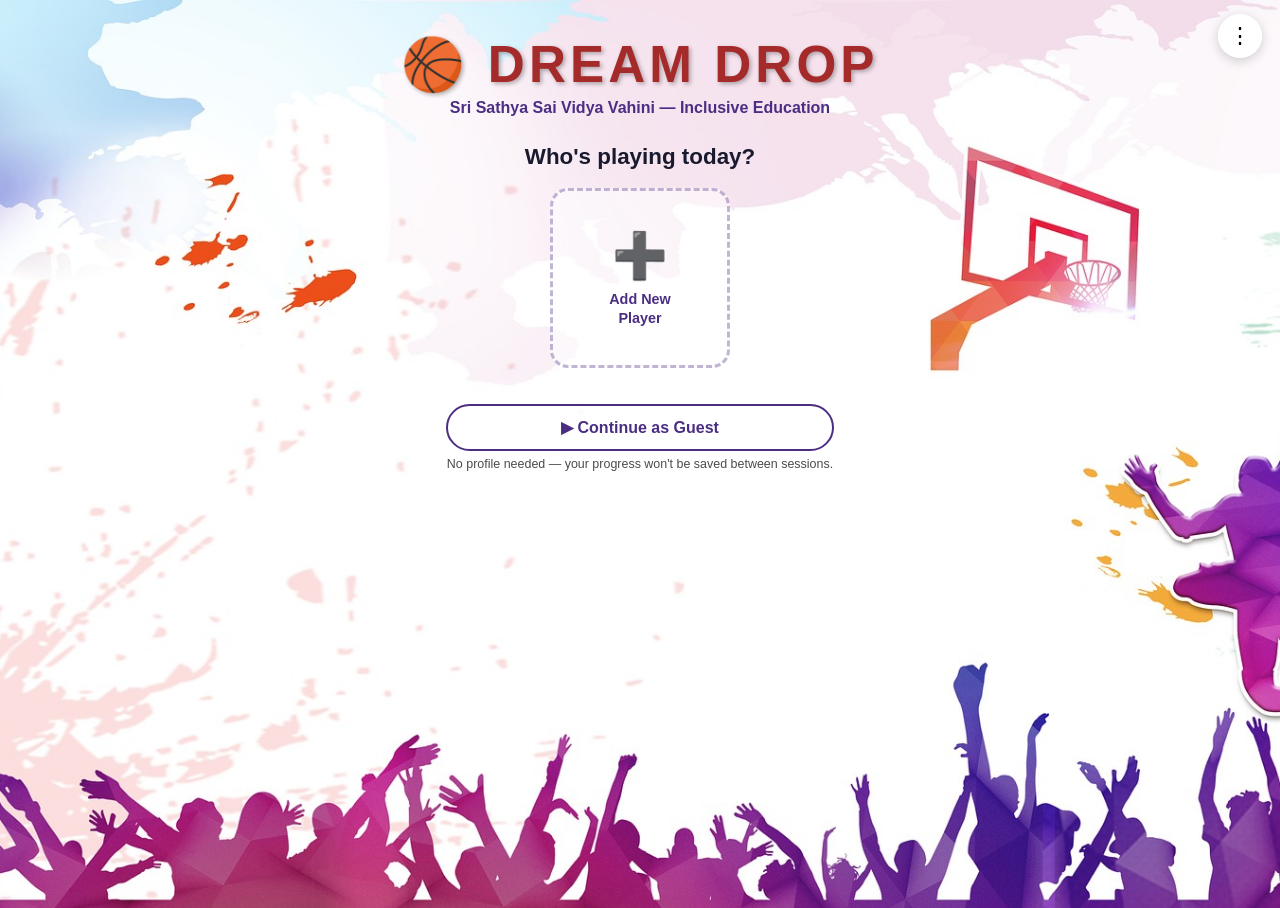
==== commit fcdefea0: "change 30" ====
--- a/index.html
+++ b/index.html
@@ -1,236 +1,1880 @@
 <!DOCTYPE html>
 <html lang="en">
-
 <head>
   <meta charset="UTF-8">
-  <!-- =====================================================
-       MOBILE/TABLET SUPPORT ADDED:
-       Updated viewport meta tag.
-       - Added maximum-scale=1 to prevent iOS auto-zoom on input focus
-       - Added user-scalable=no to prevent accidental pinch-zoom during gameplay
-       The original width=device-width, initial-scale=1.0 is kept.
-       ===================================================== -->
-  <meta name="viewport" content="width=device-width, initial-scale=1.0, minimum-scale=1.0, maximum-scale=1.0, user-scalable=no, viewport-fit=cover">
-  <title>Ball Game</title>
-  <link rel="stylesheet" type="text/css" href="stylee.css">
+  <meta name="viewport" content="width=device-width, initial-scale=1.0, maximum-scale=1.0, user-scalable=no, viewport-fit=cover">
+  <title>Dream Drop — Who's Playing?</title>
+  <style>
+    *, *::before, *::after { box-sizing: border-box; margin: 0; padding: 0; }
+
+    body {
+      font-family: 'Montserrat', Arial, sans-serif;
+      background: url('Images/Common_Images/bg2.jpg') no-repeat center center / cover;
+      background-color: #aeedf5;
+      min-height: 100vh;
+      overflow-x: hidden;
+    }
+
+    /* ── Header ─────────────────────────────────────────── */
+    #lp-header {
+      text-align: center;
+      padding: clamp(16px,3vh,32px) 0 clamp(8px,1.5vh,18px);
+    }
+    #lp-header h1 {
+      font-size: clamp(1.8rem,5vw,3.2rem);
+      color: brown;
+      text-transform: uppercase;
+      letter-spacing: 0.08em;
+      text-shadow: 2px 2px 4px rgba(0,0,0,0.3);
+    }
+    #lp-header p {
+      font-size: clamp(0.75rem,2vw,1rem);
+      color: #4b2e83;
+      font-weight: 700;
+      margin-top: 4px;
+    }
+    #lp-sub {
+      font-size: clamp(1rem,2.5vw,1.4rem);
+      color: #1a1a2e;
+      font-weight: 800;
+      margin-top: clamp(8px,1.5vh,16px);
+      text-align: center;
+    }
+
+    /* ── Player cards grid ───────────────────────────────── */
+    #players-grid {
+      display: flex;
+      flex-wrap: wrap;
+      justify-content: center;
+      gap: clamp(12px,2vw,24px);
+      padding: clamp(12px,2vh,24px) clamp(16px,4vw,48px);
+      max-width: 960px;
+      margin: 0 auto;
+    }
+
+    /* Each saved player card */
+    .player-card {
+      width: clamp(130px,18vw,180px);
+      background: rgba(255,255,255,0.92);
+      border-radius: 18px;
+      padding: 14px 10px 12px;
+      text-align: center;
+      cursor: pointer;
+      transition: transform 0.18s, box-shadow 0.18s;
+      box-shadow: 0 6px 20px rgba(0,0,0,0.15);
+      position: relative;
+      border: 3px solid transparent;
+    }
+    .player-card:hover  { transform: translateY(-6px) scale(1.04); box-shadow: 0 14px 32px rgba(0,0,0,0.22); }
+    .player-card:active { transform: scale(0.97); }
+
+    /* Jersey frame around photo */
+    .player-frame {
+      width: clamp(80px,12vw,110px);
+      height: clamp(80px,12vw,110px);
+      margin: 0 auto 10px;
+      border-radius: 50%;
+      overflow: hidden;
+      border: 4px solid #fff;
+      position: relative;
+      box-shadow: 0 0 0 4px var(--jersey-color, #e03040);
+    }
+    .player-frame img {
+      width: 100%;
+      height: 100%;
+      object-fit: cover;
+    }
+
+    /* Jersey number badge */
+    .jersey-badge {
+      position: absolute;
+      bottom: -4px;
+      right: -4px;
+      width: 30px;
+      height: 30px;
+      border-radius: 50%;
+      background: var(--jersey-color, #e03040);
+      color: #fff;
+      font-weight: 900;
+      font-size: 13px;
+      display: flex;
+      align-items: center;
+      justify-content: center;
+      border: 2px solid #fff;
+      box-shadow: 0 2px 6px rgba(0,0,0,0.3);
+    }
+
+    .player-name {
+      font-size: clamp(0.85rem,1.8vw,1.05rem);
+      font-weight: 800;
+      color: #1a1a2e;
+      margin-bottom: 4px;
+      white-space: nowrap;
+      overflow: hidden;
+      text-overflow: ellipsis;
+    }
+    .player-stats {
+      font-size: clamp(0.6rem,1.2vw,0.72rem);
+      color: #888;
+    }
+
+    /* Delete button on card */
+    .card-delete {
+      position: absolute;
+      top: 6px; right: 8px;
+      background: none;
+      border: none;
+      font-size: 16px;
+      cursor: pointer;
+      color: #ccc;
+      line-height: 1;
+      padding: 2px;
+      transition: color 0.15s;
+    }
+    .card-delete:hover { color: #e03040; }
+
+    /* Add new player card */
+    #add-card {
+      width: clamp(130px,18vw,180px);
+      min-height: clamp(130px,18vw,180px);
+      background: rgba(255,255,255,0.55);
+      border-radius: 18px;
+      border: 3px dashed rgba(75,46,131,0.35);
+      display: flex;
+      flex-direction: column;
+      align-items: center;
+      justify-content: center;
+      gap: 8px;
+      cursor: pointer;
+      transition: background 0.18s, transform 0.15s;
+    }
+    #add-card:hover  { background: rgba(255,255,255,0.8); transform: translateY(-4px); }
+    #add-card:active { transform: scale(0.97); }
+    #add-card .add-icon { font-size: clamp(2rem,4vw,2.8rem); color: #4b2e83; }
+    #add-card p { font-size: clamp(0.75rem,1.5vw,0.9rem); color: #4b2e83; font-weight: 700; text-align: center; line-height: 1.3; }
+
+    /* ── Guest option ─────────────────────────────────────── */
+    #guest-row {
+      max-width: 420px;
+      margin: clamp(10px,2vh,20px) auto 0;
+      padding: 0 16px clamp(16px,3vh,28px);
+      text-align: center;
+    }
+    #guest-btn {
+      width: 100%;
+      padding: 12px 20px;
+      border-radius: 40px;
+      border: 2px solid #4b2e83;
+      background: rgba(255,255,255,0.85);
+      color: #4b2e83;
+      font-weight: 800;
+      font-size: clamp(0.85rem,1.8vw,1rem);
+      cursor: pointer;
+      transition: background 0.18s, transform 0.15s;
+    }
+    #guest-btn:hover { background: #4b2e83; color: #fff; transform: translateY(-2px); }
+    #guest-btn:active { transform: scale(0.97); }
+    #guest-hint { margin-top: 6px; font-size: clamp(0.65rem,1.3vw,0.78rem); color: #4b4b4b; }
+
+    /* ── AVATAR CREATOR OVERLAY ──────────────────────────── */
+    #creator-overlay {
+      display: none;
+      position: fixed;
+      inset: 0;
+      background: rgba(0,0,0,0.65);
+      z-index: 9000;
+      align-items: center;
+      justify-content: center;
+      padding: 12px;
+    }
+    #creator-overlay.open { display: flex; }
+
+    #creator-box {
+      background: #fff;
+      border-radius: 20px;
+      width: min(96vw, 560px);
+      max-height: 92vh;
+      overflow-y: auto;
+      display: flex;
+      flex-direction: column;
+      box-shadow: 0 24px 64px rgba(0,0,0,0.5);
+    }
+
+    #creator-header {
+      padding: 16px 20px 12px;
+      border-bottom: 1px solid #eee;
+      display: flex;
+      align-items: center;
+      justify-content: space-between;
+      flex-shrink: 0;
+    }
+    #creator-header h2 {
+      font-size: clamp(1rem,2.5vw,1.2rem);
+      color: #1a1a2e;
+      font-weight: 800;
+    }
+    #creator-close {
+      background: #f4f4f4;
+      border: none;
+      border-radius: 50%;
+      width: 32px; height: 32px;
+      font-size: 18px;
+      cursor: pointer;
+      display: flex; align-items: center; justify-content: center;
+      color: #555;
+      transition: background 0.15s;
+      min-height: unset !important;
+    }
+    #creator-close:hover { background: #fee; color: #e03040; }
+
+    #creator-body { padding: 20px; display: flex; flex-direction: column; gap: 20px; }
+
+    /* Steps */
+    .creator-step { display: none; flex-direction: column; gap: 14px; }
+    .creator-step.active { display: flex; }
+
+    .step-label {
+      font-size: 12px;
+      font-weight: 700;
+      color: #888;
+      text-transform: uppercase;
+      letter-spacing: 0.08em;
+    }
+
+    /* Camera / preview area */
+    #cam-wrap {
+      position: relative;
+      border-radius: 14px;
+      overflow: hidden;
+      background: #111;
+      aspect-ratio: 4/3;
+      width: 100%;
+    }
+    #cam-video, #cam-canvas {
+      width: 100%;
+      height: 100%;
+      object-fit: cover;
+      display: block;
+    }
+    #cam-canvas { display: none; }
+
+    #cam-btn-row {
+      display: flex;
+      gap: 10px;
+      justify-content: center;
+    }
+
+    /* Name input */
+    #name-input {
+      font-size: clamp(1rem,2.5vw,1.2rem);
+      font-weight: 800;
+      border: 2.5px solid #e8eaf0;
+      border-radius: 10px;
+      padding: 10px 14px;
+      width: 100%;
+      text-align: center;
+      color: #1a1a2e;
+      outline: none;
+      font-family: 'Montserrat', Arial, sans-serif;
+      transition: border-color 0.15s;
+    }
+    #name-input:focus { border-color: #4b2e83; }
+
+    /* Jersey colour picker */
+    #jersey-colours {
+      display: flex;
+      gap: 10px;
+      flex-wrap: wrap;
+      justify-content: center;
+    }
+    .jc-swatch {
+      width: clamp(36px,6vw,48px);
+      height: clamp(36px,6vw,48px);
+      border-radius: 50%;
+      cursor: pointer;
+      border: 3px solid transparent;
+      transition: transform 0.15s, border-color 0.15s;
+      box-shadow: 0 2px 8px rgba(0,0,0,0.18);
+    }
+    .jc-swatch:hover   { transform: scale(1.12); }
+    .jc-swatch.picked  { border-color: #1a1a2e; transform: scale(1.15); }
+
+    /* Jersey number picker */
+    #jersey-numbers {
+      display: flex;
+      gap: 8px;
+      flex-wrap: wrap;
+      justify-content: center;
+    }
+    .jn-btn {
+      width: clamp(36px,5.5vw,46px);
+      height: clamp(36px,5.5vw,46px);
+      border-radius: 10px;
+      border: 2px solid #e0e4f0;
+      background: #f8f9ff;
+      font-weight: 800;
+      font-size: clamp(0.8rem,1.6vw,1rem);
+      cursor: pointer;
+      transition: background 0.12s, border-color 0.12s, transform 0.1s;
+      color: #1a1a2e;
+      font-family: 'Montserrat', Arial, sans-serif;
+      min-height: unset !important;
+    }
+    .jn-btn:hover  { background: #e8eaf8; transform: scale(1.08); }
+    .jn-btn.picked { background: #4b2e83; color: #fff; border-color: #4b2e83; }
+
+    /* Preview card in creator */
+    #preview-card {
+      display: flex;
+      flex-direction: column;
+      align-items: center;
+      gap: 10px;
+      padding: 16px;
+      background: #f8f9ff;
+      border-radius: 14px;
+      border: 1.5px solid #e0e4f0;
+    }
+    #preview-frame {
+      width: 100px; height: 100px;
+      border-radius: 50%;
+      overflow: hidden;
+      border: 4px solid #fff;
+      position: relative;
+    }
+    #preview-img { width: 100%; height: 100%; object-fit: cover; }
+    #preview-name { font-weight: 800; font-size: 1.1rem; color: #1a1a2e; }
+
+    /* Action buttons inside creator */
+    .creator-btn {
+      border: none;
+      border-radius: 12px;
+      padding: clamp(10px,1.8vh,14px) 24px;
+      font-family: 'Montserrat', Arial, sans-serif;
+      font-weight: 800;
+      font-size: clamp(0.85rem,1.8vw,1rem);
+      cursor: pointer;
+      transition: transform 0.12s, box-shadow 0.12s;
+      min-height: unset !important;
+    }
+    .creator-btn:hover  { transform: translateY(-2px); box-shadow: 0 6px 18px rgba(0,0,0,0.15); }
+    .creator-btn:active { transform: scale(0.97); }
+    .btn-primary { background: #4b2e83; color: #fff; }
+    .btn-success { background: #2ecc71; color: #1a4a2e; }
+    .btn-danger  { background: #e03040; color: #fff; }
+    .btn-neutral { background: #f0f0f0; color: #444; }
+
+    /* Step nav row */
+    .step-nav {
+      display: flex;
+      gap: 10px;
+      justify-content: space-between;
+    }
+
+    /* ── No-camera fallback ──────────────────────────────── */
+    #no-cam-msg {
+      display: none;
+      text-align: center;
+      padding: 20px;
+      color: #666;
+      font-size: 14px;
+      line-height: 1.6;
+    }
+    #cam-placeholder {
+      display: none;
+      width: 100%;
+      aspect-ratio: 4/3;
+      border-radius: 14px;
+      background: #e8e8e8;
+      align-items: center;
+      justify-content: center;
+      font-size: 80px;
+    }
+
+    /* ── Step indicator dots ─────────────────────────────── */
+    #step-dots {
+      display: flex;
+      gap: 8px;
+      justify-content: center;
+      padding: 0 0 4px;
+    }
+    .sdot {
+      width: 8px; height: 8px;
+      border-radius: 50%;
+      background: #ddd;
+      transition: background 0.2s, transform 0.2s;
+    }
+    .sdot.on { background: #4b2e83; transform: scale(1.25); }
+
+    /* ── Emoji avatar picker ─────────────────────────────── */
+    #emoji-picker-wrap {
+      display: none;
+      flex-direction: column;
+      gap: 14px;
+    }
+    #emoji-picker-wrap.open { display: flex; }
+    .emoji-gender-tabs {
+      display: flex;
+      gap: 8px;
+      justify-content: center;
+    }
+    .eg-tab {
+      flex: 1;
+      padding: 8px 0;
+      border-radius: 10px;
+      border: 2px solid #e0e4f0;
+      background: #f8f9ff;
+      font-size: 0.85rem;
+      font-weight: 800;
+      cursor: pointer;
+      color: #4b2e83;
+      font-family: 'Montserrat', Arial, sans-serif;
+      transition: background 0.15s, border-color 0.15s;
+    }
+    .eg-tab.active { background: #4b2e83; color: #fff; border-color: #4b2e83; }
+    #emoji-grid {
+      display: grid;
+      grid-template-columns: repeat(5, 1fr);
+      gap: 10px;
+    }
+    .emoji-opt {
+      aspect-ratio: 1;
+      border-radius: 14px;
+      border: 3px solid transparent;
+      background: #f4f4f8;
+      font-size: clamp(1.8rem, 5vw, 2.4rem);
+      display: flex;
+      align-items: center;
+      justify-content: center;
+      cursor: pointer;
+      transition: transform 0.12s, border-color 0.15s, background 0.12s;
+    }
+    .emoji-opt:hover  { transform: scale(1.12); background: #ede8fa; }
+    .emoji-opt.picked { border-color: #4b2e83; background: #ede8fa; transform: scale(1.08); }
+
+    /* ── Responsive ──────────────────────────────────────── */
+    @media (max-width: 500px) {
+      .player-card, #add-card { width: clamp(110px,40vw,150px); }
+    }
+
+    /* ── 3-dots menu button (top-right) ─────────────────── */
+    #settings-btn {
+      position: fixed;
+      top: 14px;
+      right: 18px;
+      z-index: 9500;
+      background: rgba(255,255,255,0.9);
+      border: none;
+      border-radius: 50%;
+      width: 44px;
+      height: 44px;
+      font-size: 22px;
+      cursor: pointer;
+      box-shadow: 0 3px 12px rgba(0,0,0,0.18);
+      display: flex;
+      align-items: center;
+      justify-content: center;
+      transition: background 0.15s, transform 0.15s;
+      letter-spacing: 0;
+      line-height: 1;
+    }
+    #settings-btn:hover { background: #fff; transform: scale(1.08); }
+
+    /* ── Settings panel overlay ──────────────────────────── */
+    #settings-panel {
+      display: none;
+      position: fixed;
+      top: 0; right: 0;
+      width: min(340px, 92vw);
+      height: 100vh;
+      background: #fff;
+      z-index: 9400;
+      box-shadow: -6px 0 32px rgba(0,0,0,0.22);
+      flex-direction: column;
+      overflow-y: auto;
+    }
+    #settings-panel.open { display: flex; }
+    #sp-backdrop {
+      display: none;
+      position: fixed; inset: 0;
+      background: rgba(0,0,0,0.35);
+      z-index: 9350;
+    }
+    #sp-backdrop.open { display: block; }
+
+    #sp-header {
+      padding: 18px 20px 14px;
+      border-bottom: 1px solid #eee;
+      display: flex;
+      align-items: center;
+      justify-content: space-between;
+      background: #4b2e83;
+      color: #fff;
+      flex-shrink: 0;
+    }
+    #sp-header h2 { font-size: 1.1rem; font-weight: 800; }
+    #sp-close {
+      background: rgba(255,255,255,0.18);
+      border: none;
+      border-radius: 50%;
+      width: 30px; height: 30px;
+      font-size: 16px;
+      cursor: pointer;
+      color: #fff;
+      display: flex; align-items: center; justify-content: center;
+    }
+    #sp-close:hover { background: rgba(255,255,255,0.32); }
+
+    .sp-section {
+      padding: 18px 20px 14px;
+      border-bottom: 1px solid #f0f0f0;
+    }
+    .sp-section-title {
+      font-size: 11px;
+      font-weight: 800;
+      color: #888;
+      text-transform: uppercase;
+      letter-spacing: 0.1em;
+      margin-bottom: 12px;
+    }
+
+    /* Player limit row */
+    .sp-limit-row {
+      display: flex;
+      align-items: center;
+      gap: 10px;
+      justify-content: space-between;
+    }
+    .sp-limit-row span {
+      font-size: 0.85rem;
+      color: #444;
+      font-weight: 700;
+    }
+    #limit-stepper {
+      display: flex;
+      align-items: center;
+      gap: 8px;
+    }
+    .lim-btn {
+      width: 32px; height: 32px;
+      border-radius: 8px;
+      border: 2px solid #4b2e83;
+      background: #f4f0ff;
+      color: #4b2e83;
+      font-size: 18px;
+      font-weight: 900;
+      cursor: pointer;
+      display: flex; align-items: center; justify-content: center;
+      transition: background 0.12s;
+      line-height: 1;
+    }
+    .lim-btn:hover { background: #4b2e83; color: #fff; }
+    .lim-btn:disabled { opacity: 0.35; cursor: not-allowed; }
+    #limit-display {
+      font-size: 1.4rem;
+      font-weight: 900;
+      color: #1a1a2e;
+      min-width: 28px;
+      text-align: center;
+    }
+    #limit-max-hint {
+      font-size: 11px;
+      color: #aaa;
+      margin-top: 6px;
+    }
+
+    /* Memory bar */
+    .mem-bar-wrap {
+      background: #f0f0f5;
+      border-radius: 8px;
+      height: 14px;
+      overflow: hidden;
+      margin: 8px 0 4px;
+    }
+    #mem-bar-fill {
+      height: 100%;
+      border-radius: 8px;
+      background: linear-gradient(90deg, #4b2e83, #7c4dff);
+      transition: width 0.5s;
+    }
+    #mem-bar-fill.warn { background: linear-gradient(90deg, #f5a623, #e03040); }
+    #mem-label {
+      font-size: 12px;
+      color: #666;
+      font-weight: 700;
+    }
+    #mem-breakdown {
+      font-size: 11px;
+      color: #999;
+      margin-top: 4px;
+      line-height: 1.6;
+    }
+
+    /* Host badge on card */
+    .host-badge {
+      position: absolute;
+      top: 6px;
+      left: 8px;
+      background: linear-gradient(135deg, #f5a623, #e03040);
+      color: #fff;
+      font-size: 10px;
+      font-weight: 900;
+      border-radius: 8px;
+      padding: 2px 7px;
+      letter-spacing: 0.05em;
+      box-shadow: 0 2px 6px rgba(0,0,0,0.22);
+    }
+
+    /* Host suggestion banner */
+    #host-suggestion {
+      max-width: 720px;
+      margin: 0 auto 8px;
+      padding: 0 clamp(16px,4vw,48px);
+    }
+    #host-banner {
+      background: linear-gradient(135deg, #fff8e1, #fffde7);
+      border: 2px solid #ffd54f;
+      border-radius: 14px;
+      padding: 14px 18px;
+      display: flex;
+      gap: 12px;
+      align-items: flex-start;
+    }
+    #host-banner .hb-icon { font-size: 1.8rem; flex-shrink: 0; }
+    #host-banner .hb-body { flex: 1; }
+    #host-banner .hb-title { font-size: 0.9rem; font-weight: 900; color: #e65100; margin-bottom: 4px; }
+    #host-banner .hb-text  { font-size: 0.78rem; color: #555; line-height: 1.5; }
+    #host-banner .hb-close {
+      background: none; border: none; font-size: 16px; cursor: pointer;
+      color: #aaa; flex-shrink: 0; padding: 0;
+    }
+    #host-banner .hb-close:hover { color: #e03040; }
+
+    /* Reset all data button */
+    .sp-danger-btn {
+      width: 100%;
+      padding: 10px;
+      border-radius: 10px;
+      border: 2px solid #e03040;
+      background: #fff0f0;
+      color: #e03040;
+      font-weight: 800;
+      font-size: 0.85rem;
+      cursor: pointer;
+      transition: background 0.15s;
+      font-family: 'Montserrat', Arial, sans-serif;
+    }
+    .sp-danger-btn:hover { background: #e03040; color: #fff; }
+
+    /* Host tag in settings */
+    .sp-host-row {
+      display: flex;
+      gap: 8px;
+      align-items: center;
+      flex-wrap: wrap;
+    }
+    .sp-host-row select {
+      flex: 1;
+      padding: 8px 10px;
+      border-radius: 8px;
+      border: 2px solid #e0e4f0;
+      font-family: 'Montserrat', Arial, sans-serif;
+      font-weight: 700;
+      font-size: 0.85rem;
+      color: #1a1a2e;
+      outline: none;
+    }
+    .sp-host-row select:focus { border-color: #4b2e83; }
+    .sp-assign-btn {
+      padding: 9px 14px;
+      border-radius: 8px;
+      border: none;
+      background: #4b2e83;
+      color: #fff;
+      font-weight: 800;
+      font-size: 0.8rem;
+      cursor: pointer;
+      font-family: 'Montserrat', Arial, sans-serif;
+      white-space: nowrap;
+    }
+    .sp-assign-btn:hover { background: #3a2060; }
+
+    /* ── Browser reference table ─────────────────────────── */
+    #browser-table-wrap {
+      margin-top: 14px;
+      border-radius: 10px;
+      overflow: hidden;
+      border: 1.5px solid #e0e4f0;
+    }
+    #browser-table-wrap table {
+      width: 100%;
+      border-collapse: collapse;
+      font-size: 12px;
+    }
+    #browser-table-wrap thead tr {
+      background: #4b2e83;
+      color: #fff;
+    }
+    #browser-table-wrap thead th {
+      padding: 8px 10px;
+      text-align: left;
+      font-weight: 800;
+      letter-spacing: 0.04em;
+    }
+    #browser-table-wrap tbody tr {
+      cursor: pointer;
+      transition: background 0.12s;
+      border-bottom: 1px solid #f0f0f5;
+    }
+    #browser-table-wrap tbody tr:last-child { border-bottom: none; }
+    #browser-table-wrap tbody tr:hover { background: #f0ecfa; }
+    #browser-table-wrap tbody tr.selected {
+      background: #ede8fa;
+      font-weight: 800;
+    }
+    #browser-table-wrap tbody tr.detected {
+      border-left: 3px solid #2ecc71;
+    }
+    #browser-table-wrap tbody td {
+      padding: 8px 10px;
+      color: #333;
+      vertical-align: middle;
+    }
+    .bt-icon { font-size: 15px; margin-right: 5px; }
+    .bt-badge {
+      display: inline-block;
+      font-size: 10px;
+      font-weight: 800;
+      padding: 2px 6px;
+      border-radius: 6px;
+      margin-left: 5px;
+    }
+    .bt-badge.detected { background: #d4f8e8; color: #1a7a4a; }
+    .bt-badge.selected { background: #ede8fa; color: #4b2e83; }
+    #bt-apply-row {
+      display: flex;
+      gap: 8px;
+      align-items: center;
+      margin-top: 10px;
+    }
+    #bt-apply-row span {
+      font-size: 12px;
+      color: #666;
+      flex: 1;
+    }
+    .bt-apply-btn {
+      padding: 8px 14px;
+      border-radius: 8px;
+      border: none;
+      background: #4b2e83;
+      color: #fff;
+      font-weight: 800;
+      font-size: 12px;
+      cursor: pointer;
+      font-family: 'Montserrat', Arial, sans-serif;
+      white-space: nowrap;
+      transition: background 0.12s;
+    }
+    .bt-apply-btn:hover { background: #3a2060; }
+    #bt-selected-info {
+      font-size: 11px;
+      color: #4b2e83;
+      font-weight: 700;
+      margin-top: 6px;
+      min-height: 16px;
+    }
+  </style>
 </head>
-
-<body id="fidrat-home">
-  <div id="rotate-block">
-    <div id="rotate-icon">&#8635;</div>
-    <h2>Rotate your device</h2>
-    <p>Please turn your phone to landscape mode.</p>
-  </div>
-  <div id="player-badge" style="display:none;position:fixed;top:10px;left:10px;z-index:5000;align-items:center;gap:8px;background:rgba(255,255,255,0.92);border-radius:40px;padding:4px 12px 4px 4px;box-shadow:0 4px 14px rgba(0,0,0,0.18);cursor:pointer;" onclick="window.location.href='login.html'">
-    <div id="pb-frame" style="width:36px;height:36px;border-radius:50%;overflow:hidden;border:3px solid #4b2e83;flex-shrink:0;"><img id="pb-photo" src="" style="width:100%;height:100%;object-fit:cover;"></div>
-    <span id="pb-name" style="font-weight:800;font-size:13px;color:#1a1a2e;max-width:90px;white-space:nowrap;overflow:hidden;text-overflow:ellipsis;"></span>
-    <span style="font-size:10px;color:#888;">▼</span>
-  </div>
-  <div id="device-block">
-    <!-- =====================================================
-         MOBILE/TABLET SUPPORT ADDED:
-         Updated message — now only very small phones (< 400px) see this.
-         Tablets and larger devices are allowed to play.
-         ===================================================== -->
-    <h1>🚫 Screen Too Small</h1>
-    <p>This game works best on a tablet, laptop, or desktop.<br>
-      Please use a larger screen to play.</p>
-  </div>
-
-  <div id="focus-block">
-    <h2>⚠️ Game Paused</h2>
-    <p>Please return to the game window to continue.</p>
-  </div>
-
-
-
-
-  <div class="header">
-
-    <!-- Audio On/Off Toggle -->
-    <div class="container1">
-      <label class="switch">
-        <input type="checkbox" class="hidden" id="audio_setting" checked>
-        <div class="slider"></div>
-        <img id="audio_icon_off" class="audio_icon" src="Images\Common_Images\audio_off.png" alt="Audio Off">
-        <img id="audio_icon_on" class="audio_icon" src="Images\Common_Images\audio_on.png" alt="Audio On">
-      </label>
+<body>
+
+  <!-- ── 3-dots settings button ── -->
+  <button id="settings-btn" onclick="openSettings()" title="Settings">⋮</button>
+
+  <!-- ── Settings backdrop ── -->
+  <div id="sp-backdrop" onclick="closeSettings()"></div>
+
+  <!-- ── Settings panel ── -->
+  <div id="settings-panel">
+    <div id="sp-header">
+      <h2>⚙️ Settings</h2>
+      <button id="sp-close" onclick="closeSettings()">✕</button>
     </div>
 
-
-  </div>
-  <!--
-  <div id="loggedin">
-    <img src="Images/Common_Images/avtar.png" alt=Avtar">
-    <label id="Name_Log">Name : </label>
-  </div>-->
-
-  <h1 id="game-title">Dream Drop</h1>
-
-  <div class="buttons" id="menu-buttons">
-    <button id="easyBtn">Easy</button>
-    <button id="mediumBtn">Medium</button>
-    <button id="hardBtn">Hard</button>
-    <button id="roadmapBtn" onclick="window.location.href='roadmap.html'">📍 My Progress</button>
-  </div>
-
-  <!--<button id="start-button">Start Game</button>-->
-
-
-  <div id="instruction-modal" class="modal">
-    <div class="modal-content1">
-      <p>Click on the balls!</p>
-      <button id="ok">Okay</button>
-    </div>
-  </div>
-
-  <div id="instruction-modal2" class="modal" style="display: none;">
-    <div class="instruction-content">
-      <p>Drag the ball and drop it into the basket</p>
-      <button id="start-level2-button">Start Level 2</button>
-    </div>
-  </div>
-
-
-
-
-  <p id="para">Sri Sathya Sai Vidya Vahini </p>
-  <p id="para1">INCLUSIVE EDUCATION</p>
-
-  <img src="Images\Common_Images\vv.png" id="vv">
-  <img src="Images\Common_Images\ie.png" id="ie">
-
-  <!-- MOBILE/TABLET SUPPORT:
-       Wrapped in #kids-row so on phone they sit side by side
-       in a flex row below the buttons instead of overlapping. -->
-  <div id="kids-row">
-    <img src="Images\Common_Images\prem.png" id="prem">
-    <img src="Images\Common_Images\shanti.png" id="shanti">
-  </div>
-
-  <div id="overlay" class="overlay">
-
-  </div>
-
-  <video id="Basketvideo" autoplay loop muted playsinline>
-    <source src="./Videos/Basket.mp4">
-  </video>
-
-  <video id="tryvideo" autoplay loop muted playsinline>
-    <source src="./Videos/tryagain.mp4">
-  </video>
-
-  <div id="gameOver" class="over">
-    <img src="Images\Common_Images\shanti_overlay.png" alt="Left Image" class="left-image">
-    <img src="Images\Common_Images\prem_overlay.png" alt="Right Image" class="right-image">
-    <div class="game">
-      <p id="gameOverMessage">Do you want to restart?</p>
-      <button id="restartBtn">Restart</button>
-      <button id="quitBtn">Quit</button>
-      <button id="next">Next</button>
-      <!-- MY PROGRESS button in game over modal — always visible after any level -->
-      <button id="progressBtn" onclick="window.location.href='roadmap.html'">📍 My Progress</button>
-      <button id="analytics-btn" onclick="analyticsOpen()">📊 View Analytics</button>
-    </div>
-  </div>
-
-
-  <div id="game-area"></div>
-  <div id="score">Score: <span id="score-value">0</span></div>
-  <div id="time">Time: <span id="time-value">0</span></div>
-  <div id="basket"><img src="./Images/Dream_Drop/basket.png" alt="basket"></div>
-  <div class="obstacle"></div>
-  <div id="maze"></div>
-
-  <!-- =====================================================
-       LIVE FEEDBACK ADDED (Point 5):
-       1. #emoji-burst — shows floating emojis on score events
-       2. #mascot-message — speech bubble above mascots
-       3. #feedback-flash — full screen color flash on success/fail
-       ===================================================== -->
-
-  <!-- Floating emoji that appears and flies up on good/bad events -->
-  <div id="emoji-burst"></div>
-
-  <!-- Speech bubble shown above the mascots during gameplay -->
-  <div id="mascot-message">
-    <span id="mascot-text"></span>
-  </div>
-
-  <!-- Full screen color flash (green = good, red = bad) -->
-  <div id="feedback-flash"></div>
-
-  
-  <!-- GAME TASKBAR -->
-  <div id="game-taskbar">
-    <div id="tb-lvl-wrap">LVL<br><strong id="tb-lvl-num">1</strong></div>
-    <div class="tb-sep"></div>
-    <button class="tb-btn" id="tb-snd" onclick="tbSound()" title="Sound">
-      <img id="tb-snd-img" src="Images/Common_Images/audio_on.png" alt="Sound"></button>
-    <div class="tb-sep"></div>
-    <button class="tb-btn" id="tb-pause" onclick="tbPause()" title="Pause">⏸</button>
-    <button class="tb-btn" id="tb-restart" onclick="tbRestart()" title="Restart">🔄</button>
-  </div>
-
-  <!-- ANALYTICS OVERLAY -->
-  <div id="an-overlay">
-    <div id="an-panel">
-      <div id="an-header">
-        <span id="an-title">Mouse Movement Analytics — <span id="an-lvl-badge">—</span></span>
-        <button class="an-hdr-btn" onclick="analyticsClose()">✕ Close</button>
+    <!-- Max players section -->
+    <div class="sp-section">
+      <div class="sp-section-title">👥 Player Limit</div>
+      <div class="sp-limit-row">
+        <span>Max players on this device</span>
+        <div id="limit-stepper">
+          <button class="lim-btn" id="lim-minus" onclick="changeLimit(-1)">−</button>
+          <div id="limit-display">5</div>
+          <button class="lim-btn" id="lim-plus"  onclick="changeLimit(+1)">+</button>
+        </div>
       </div>
-      <div id="an-stats">
-        <div class="an-card"><div class="an-lbl">Points</div><div class="an-val" id="an-pts">0</div></div>
-        <div class="an-card"><div class="an-lbl">Avg speed</div><div class="an-val" id="an-spd">0 px/s</div></div>
-        <div class="an-card"><div class="an-lbl">Path length</div><div class="an-val" id="an-len">0 px</div></div>
-        <div class="an-card"><div class="an-lbl">Hesitations</div><div class="an-val" id="an-hes">0</div></div>
-        <div class="an-card"><div class="an-lbl">Duration</div><div class="an-val" id="an-dur">0s</div></div>
+      <div id="limit-max-hint">Browser max: calculating…</div>
+
+      <!-- Storage / memory usage -->
+      <div style="margin-top:14px;">
+        <div class="sp-section-title" style="margin-bottom:6px;">💾 Storage Usage</div>
+        <div class="mem-bar-wrap"><div id="mem-bar-fill" style="width:0%;"></div></div>
+        <div id="mem-label">Calculating…</div>
+        <div id="mem-breakdown"></div>
       </div>
-      <div id="an-body">
-        <div id="an-canvas-col">
-          <div id="an-chk-row">
-            <label><input type="checkbox" id="an-chk-heat" checked> Heatmap</label>
-            <label><input type="checkbox" id="an-chk-path" checked> Path trail</label>
+
+      <!-- Browser reference table -->
+      <div style="margin-top:14px;">
+        <div class="sp-section-title" style="margin-bottom:8px;">🌐 Select Your Browser</div>
+        <p style="font-size:11px;color:#999;margin-bottom:8px;line-height:1.4;">
+          Tap your browser to set the storage limit automatically. Your browser is auto-detected where possible.
+        </p>
+        <div id="browser-table-wrap">
+          <div id="bt-search-wrap" style="padding:8px 10px;border-bottom:1.5px solid #e0e4f0;background:#fafafa;">
+            <div style="position:relative;">
+              <span style="position:absolute;left:9px;top:50%;transform:translateY(-50%);font-size:13px;color:#aaa;pointer-events:none;">🔍</span>
+              <input id="bt-search" type="text" placeholder="Search browser…"
+                oninput="filterBrowserTable(this.value)"
+                style="width:100%;box-sizing:border-box;padding:7px 10px 7px 30px;border:1.5px solid #e0e4f0;border-radius:8px;font-size:12px;font-family:'Montserrat',Arial,sans-serif;font-weight:600;color:#1a1a2e;outline:none;background:#fff;transition:border 0.15s;"
+                onfocus="this.style.borderColor='#4b2e83'" onblur="this.style.borderColor='#e0e4f0'">
+              <button id="bt-search-clear" onclick="clearBrowserSearch()" title="Clear"
+                style="display:none;position:absolute;right:8px;top:50%;transform:translateY(-50%);background:none;border:none;cursor:pointer;font-size:14px;color:#aaa;padding:0;line-height:1;">✕</button>
+            </div>
+            <div id="bt-no-results" style="display:none;text-align:center;padding:10px 0;font-size:12px;color:#999;font-style:italic;">No browsers match your search</div>
           </div>
-          <div id="an-canvas-wrap">
-            <canvas id="an-cv-heat"></canvas>
-            <canvas id="an-cv-path"></canvas>
-            <canvas id="an-cv-main"></canvas>
-          </div>
-          <div id="an-fb"><span id="an-fb-dot"></span><span id="an-fb-msg">Play a level — tracking starts automatically.</span></div>
+          <table>
+            <thead>
+              <tr>
+                <th>Browser</th>
+                <th>Storage</th>
+                <th>Max Players</th>
+              </tr>
+            </thead>
+            <tbody id="browser-table-body">
+              <!-- rows injected by JS -->
+            </tbody>
+          </table>
         </div>
-        <div id="an-sidebar">
-          <div class="an-sec"><div class="an-sec-ttl">Speed over time</div><div style="position:relative;height:80px;"><canvas id="an-cv-spd"></canvas></div></div>
-          <div class="an-sec"><div class="an-sec-ttl">Movement breakdown</div><div id="an-pattern"></div></div>
-          <div class="an-sec"><div class="an-sec-ttl">Zone activity (3x3)</div><div id="an-zones"></div></div>
+        <div id="bt-selected-info"></div>
+        <div id="bt-apply-row">
+          <span id="bt-apply-label">Select a browser above to apply its limit</span>
+          <button class="bt-apply-btn" id="bt-apply-btn" onclick="applyBrowserLimit()" disabled>✅ Apply</button>
         </div>
       </div>
     </div>
+
+    <!-- Host player section -->
+    <div class="sp-section">
+      <div class="sp-section-title">👑 Host / Teacher Player</div>
+      <p style="font-size:12px;color:#666;margin-bottom:10px;line-height:1.5;">
+        The Host player has a gold crown badge on their card. Useful for teacher accounts or group leaders.
+      </p>
+      <div class="sp-host-row">
+        <select id="host-select"><option value="">— none —</option></select>
+        <button class="sp-assign-btn" onclick="assignHost()">👑 Set Host</button>
+      </div>
+    </div>
+
+    <!-- Danger zone -->
+    <div class="sp-section">
+      <div class="sp-section-title">⚠️ Danger Zone</div>
+      <button class="sp-danger-btn" onclick="resetAllData()">🗑️ Reset All Players &amp; Progress</button>
+    </div>
+
+    <!-- App info -->
+    <div class="sp-section" style="border-bottom:none;">
+      <div class="sp-section-title">ℹ️ About</div>
+      <div style="font-size:12px;color:#999;line-height:1.8;">
+        Dream Drop — Inclusive Education<br>
+        Sri Sathya Sai Vidya Vahini<br>
+        <span id="sp-version">v1.0</span>
+      </div>
+    </div>
   </div>
 
-  <script src="https://cdnjs.cloudflare.com/ajax/libs/Chart.js/4.4.1/chart.umd.js"></script>
-  <script src="firebase-config.js"></script>
-  <script>
-  (function() {
-    var pid = localStorage.getItem('dreamdrop_current_player');
-    if (!pid) return;
-    try {
-      var players = JSON.parse(localStorage.getItem('dreamdrop_players') || '[]');
-      var player = players.find(function(p){ return p.id === pid; });
-      if (!player) return;
-      var badge = document.getElementById('player-badge');
-      if (badge) {
-        badge.style.display = 'flex';
-        document.getElementById('pb-photo').src = player.photo || '';
-        document.getElementById('pb-name').textContent = player.name;
-        document.getElementById('pb-frame').style.borderColor = player.jerseyColor || '#4b2e83';
-      }
-    } catch(e) {}
-  })();
-  </script>
-
-  <script src="scriptt.js"></script>
-  <!-- progress.js is now embedded inside scriptt.js -->
+  <!-- ── Host suggestion banner ── -->
+  <div id="host-suggestion">
+    <div id="host-banner" style="display:none;">
+      <div class="hb-icon">💡</div>
+      <div class="hb-body">
+        <div class="hb-title">Suggestion: Add a Host Player</div>
+        <div class="hb-text">
+          Consider adding a <strong>Teacher / Host</strong> account — the first card on the list.
+          A Host can monitor all players, reset progress for a student, and manage the tablet.
+          Go to <strong>⚙️ Settings → Host Player</strong> to assign one after creating a player.
+        </div>
+      </div>
+      <button class="hb-close" onclick="dismissHostBanner()">✕</button>
+    </div>
+  </div>
+
+  <div id="lp-header">
+    <h1>🏀 Dream Drop</h1>
+    <p>Sri Sathya Sai Vidya Vahini — Inclusive Education</p>
+  </div>
+  <p id="lp-sub">Who's playing today?</p>
+
+  <!-- Player cards -->
+  <div id="players-grid">
+    <!-- cards injected by JS -->
+    <div id="add-card" onclick="openCreator()">
+      <div class="add-icon">➕</div>
+      <p>Add New<br>Player</p>
+    </div>
+  </div>
+
+  <!-- Guest option: lets a user start playing immediately without creating a profile -->
+  <div id="guest-row">
+    <button id="guest-btn" onclick="continueAsGuest()">▶ Continue as Guest</button>
+    <p id="guest-hint">No profile needed — your progress won't be saved between sessions.</p>
+  </div>
+
+
+  <!-- ── AVATAR CREATOR OVERLAY ── -->
+  <div id="creator-overlay">
+    <div id="creator-box">
+
+      <div id="creator-header">
+        <h2 id="creator-title">Create Your Player</h2>
+        <button id="creator-close" onclick="closeCreator()">✕</button>
+      </div>
+
+      <!-- Step dots -->
+      <div id="step-dots">
+        <div class="sdot on"  id="dot-0"></div>
+        <div class="sdot"     id="dot-1"></div>
+        <div class="sdot"     id="dot-2"></div>
+        <div class="sdot"     id="dot-3"></div>
+      </div>
+
+      <div id="creator-body">
+
+        <!-- STEP 0: Take photo OR pick emoji -->
+        <div class="creator-step active" id="step-0">
+          <div class="step-label">Step 1 — Take your photo or pick an avatar</div>
+
+          <!-- Camera panel -->
+          <div id="cam-panel">
+            <div id="cam-wrap">
+              <video id="cam-video" autoplay playsinline muted></video>
+              <canvas id="cam-canvas"></canvas>
+              <div id="cam-placeholder">🧒</div>
+            </div>
+            <div id="no-cam-msg">
+              Camera not available on this device.<br>
+              A default avatar will be used instead.
+            </div>
+            <div id="cam-btn-row">
+              <button class="creator-btn btn-primary" id="snap-btn" onclick="snapPhoto()">📸 Take Photo</button>
+              <button class="creator-btn btn-neutral" id="retake-btn" onclick="retakePhoto()" style="display:none">🔄 Retake</button>
+              <button class="creator-btn btn-neutral" onclick="showEmojiPicker()">😊 Pick Avatar →</button>
+            </div>
+          </div>
+
+          <!-- Emoji picker panel -->
+          <div id="emoji-picker-wrap">
+            <div class="emoji-gender-tabs">
+              <button class="eg-tab active" id="tab-boy"  onclick="switchEmojiTab('boy')">👦 Boy</button>
+              <button class="eg-tab"        id="tab-girl" onclick="switchEmojiTab('girl')">👧 Girl</button>
+            </div>
+            <div id="emoji-grid"></div>
+            <button class="creator-btn btn-neutral" style="align-self:center;" onclick="showCamPanel()">← Use Camera Instead</button>
+          </div>
+
+          <div class="step-nav">
+            <span></span>
+            <button class="creator-btn btn-primary" id="step0-next" onclick="goStep(1)" disabled>Next →</button>
+          </div>
+        </div>
+
+        <!-- STEP 1: Pick a name -->
+        <div class="creator-step" id="step-1">
+          <div class="step-label">Step 2 — What's your name?</div>
+          <input type="text" id="name-input" placeholder="Your name" maxlength="16" autocomplete="off">
+          <div class="step-nav">
+            <button class="creator-btn btn-neutral" onclick="goStep(0)">← Back</button>
+            <button class="creator-btn btn-primary" onclick="goStep(2)">Next →</button>
+          </div>
+        </div>
+
+        <!-- STEP 2: Pick jersey colour -->
+        <div class="creator-step" id="step-2">
+          <div class="step-label">Step 3 — Pick your jersey colour</div>
+          <div id="jersey-colours">
+            <!-- swatches injected by JS -->
+          </div>
+          <div class="step-nav">
+            <button class="creator-btn btn-neutral" onclick="goStep(1)">← Back</button>
+            <button class="creator-btn btn-primary" onclick="goStep(3)">Next →</button>
+          </div>
+        </div>
+
+        <!-- STEP 3: Pick jersey number + preview + confirm -->
+        <div class="creator-step" id="step-3">
+          <div class="step-label">Step 4 — Pick your jersey number</div>
+          <div id="jersey-numbers">
+            <!-- buttons injected by JS -->
+          </div>
+
+          <div class="step-label" style="margin-top:8px;">Your player card</div>
+          <div id="preview-card">
+            <div id="preview-frame">
+              <img id="preview-img" src="" alt="Your photo">
+            </div>
+            <div id="preview-name">—</div>
+            <div id="preview-jersey" style="font-size:13px;color:#888;"></div>
+          </div>
+
+          <div class="step-nav">
+            <button class="creator-btn btn-neutral" onclick="goStep(2)">← Back</button>
+            <button class="creator-btn btn-success" onclick="savePlayer()">✅ Let's Play!</button>
+          </div>
+        </div>
+
+      </div><!-- /creator-body -->
+    </div><!-- /creator-box -->
+  </div><!-- /creator-overlay -->
+
+
+<script>
+// =============================================================
+// DREAM DROP — LOGIN PAGE
+// All data stored in localStorage. No server needed.
+// dreamdrop_players = [ { id, name, photo, jerseyColor, jerseyNum, created } ]
+// dreamdrop_current_player = id
+// =============================================================
+
+const JERSEY_COLOURS = [
+  { name:'Red',    hex:'#e03040' },
+  { name:'Blue',   hex:'#2255cc' },
+  { name:'Green',  hex:'#1D9E75' },
+  { name:'Gold',   hex:'#f5a623' },
+  { name:'Purple', hex:'#7c4dff' },
+  { name:'Orange', hex:'#ff6b35' },
+  { name:'Teal',   hex:'#00897b' },
+  { name:'Pink',   hex:'#d4537e' },
+  { name:'Black',  hex:'#1a1a2e' },
+];
+
+const JERSEY_NUMBERS = [1,2,3,4,5,6,7,8,9,10,11,12,13,14,15,16,17,18,19,20,21,22,23,24,25,26,27,28,29,30,31,32,33];
+
+// Default avatar — plain basketball emoji as base64 SVG
+const DEFAULT_PHOTO = 'data:image/svg+xml,' + encodeURIComponent(
+  '<svg xmlns="http://www.w3.org/2000/svg" viewBox="0 0 100 100">' +
+  '<circle cx="50" cy="50" r="50" fill="#f5a623"/>' +
+  '<text x="50" y="68" font-size="56" text-anchor="middle">🧒</text>' +
+  '</svg>'
+);
+
+// ── Emoji avatar options ──────────────────────────────────────
+const EMOJI_AVATARS = {
+  boy: [
+    '👦','🧒','👼','🧑','👲','🧔','👨','🤴',
+    '🦸','🧙','🧑‍🚀','🧑‍🎤','🧑‍🏫','🧑‍⚕️','🧑‍🍳','🧑‍🎨',
+    '🤵','🧑‍🦱','🧑‍🦳','🧑‍🦲'
+  ],
+  girl: [
+    '👧','🧒','👼','🧑','👸','💃','👩','🧕',
+    '🦸','🧙','🧑‍🚀','🧑‍🎤','🧑‍🏫','🧑‍⚕️','🧑‍🍳','🧑‍🎨',
+    '👰','🧑‍🦰','🧑‍🦳','🧑‍🦱'
+  ]
+};
+
+var _emojiTab = 'boy';
+var _pickedEmoji = null;
+
+function makeEmojiSVG(emoji) {
+  return 'data:image/svg+xml,' + encodeURIComponent(
+    '<svg xmlns="http://www.w3.org/2000/svg" viewBox="0 0 100 100">' +
+    '<circle cx="50" cy="50" r="50" fill="#ede8fa"/>' +
+    '<text x="50" y="70" font-size="58" text-anchor="middle">' + emoji + '</text>' +
+    '</svg>'
+  );
+}
+
+function buildEmojiGrid() {
+  var grid = document.getElementById('emoji-grid');
+  grid.innerHTML = '';
+  EMOJI_AVATARS[_emojiTab].forEach(function(em) {
+    var btn = document.createElement('div');
+    btn.className = 'emoji-opt' + (em === _pickedEmoji ? ' picked' : '');
+    btn.textContent = em;
+    btn.title = em;
+    btn.addEventListener('click', function() {
+      _pickedEmoji = em;
+      _photoData = makeEmojiSVG(em);
+      document.querySelectorAll('.emoji-opt').forEach(function(b){ b.classList.remove('picked'); });
+      btn.classList.add('picked');
+      document.getElementById('step0-next').disabled = false;
+      updatePreview();
+    });
+    grid.appendChild(btn);
+  });
+}
+
+function switchEmojiTab(tab) {
+  _emojiTab = tab;
+  document.getElementById('tab-boy').classList.toggle('active', tab === 'boy');
+  document.getElementById('tab-girl').classList.toggle('active', tab === 'girl');
+  buildEmojiGrid();
+}
+
+function showEmojiPicker() {
+  document.getElementById('cam-panel').style.display = 'none';
+  document.getElementById('emoji-picker-wrap').classList.add('open');
+  buildEmojiGrid();
+}
+
+function showCamPanel() {
+  document.getElementById('emoji-picker-wrap').classList.remove('open');
+  document.getElementById('cam-panel').style.display = '';
+  if (!_photoData || _photoData.includes('ede8fa')) {
+    _photoData = null;
+    document.getElementById('step0-next').disabled = true;
+  }
+}
+
+var MAX_PLAYERS = 5; // ── PLAYER LIMIT: change this number to allow more or fewer profiles
+
+let _players   = [];
+let _pickedColor = JERSEY_COLOURS[0].hex;
+let _pickedNum   = 23;
+let _photoData   = null;  // base64 captured photo
+let _stream      = null;  // camera stream
+let _camAvailable = true;
+let _currentStep  = 0;
+
+// ── Load players ─────────────────────────────────────────────
+function loadPlayers() {
+  try { return JSON.parse(localStorage.getItem('dreamdrop_players') || '[]'); }
+  catch(e) { return []; }
+}
+function savePlayers(p) {
+  localStorage.setItem('dreamdrop_players', JSON.stringify(p));
+}
+
+// ── Render the cards grid ─────────────────────────────────────
+function renderGrid() {
+  _players = loadPlayers();
+  const grid = document.getElementById('players-grid');
+  const addCard = document.getElementById('add-card');
+  grid.innerHTML = '';
+
+  var hostId = localStorage.getItem('dreamdrop_host_player') || '';
+
+  _players.forEach(function(p) {
+    var isHost = (p.id === hostId);
+    const card = document.createElement('div');
+    card.className = 'player-card';
+    card.style.setProperty('--jersey-color', p.jerseyColor);
+    if (isHost) card.style.border = '3px solid #f5a623';
+    card.innerHTML =
+      (isHost ? '<div class="host-badge">&#x1F451; HOST</div>' : '') +
+      '<button class="card-delete" onclick="deletePlayer(\'' + p.id + '\',event)" title="Remove">&#x2715;</button>' +
+      '<div class="player-frame" style="box-shadow:0 0 0 4px ' + p.jerseyColor + '">' +
+        '<img src="' + (p.photo || DEFAULT_PHOTO) + '" alt="' + escHtml(p.name) + '">' +
+        '<div class="jersey-badge" style="background:' + p.jerseyColor + '">' + p.jerseyNum + '</div>' +
+      '</div>' +
+      '<div class="player-name">' + escHtml(p.name) + '</div>' +
+      '<div class="player-stats">' + (isHost ? '&#x1F451; Host' : 'Tap to play!') + '</div>';
+    card.addEventListener('click', function() { selectPlayer(p.id); });
+    grid.appendChild(card);
+  });
+
+  grid.appendChild(addCard);
+
+  var isFull = _players.length >= MAX_PLAYERS;
+  addCard.style.display = isFull ? 'none' : '';
+
+  var fullNotice = document.getElementById('full-notice');
+  if (isFull) {
+    if (!fullNotice) {
+      fullNotice = document.createElement('div');
+      fullNotice.id = 'full-notice';
+      fullNotice.style.cssText = 'width:100%;text-align:center;padding:10px 0;font-size:0.9rem;color:#a00;font-weight:700;';
+      grid.appendChild(fullNotice);
+    }
+    fullNotice.textContent = 'Tablet full (' + MAX_PLAYERS + '/' + MAX_PLAYERS + ' players). Open \u2699\ufe0f Settings to increase the limit or remove a player.';
+  } else if (fullNotice) {
+    fullNotice.remove();
+  }
+
+  if (_players.length > 0 && !hostId && !localStorage.getItem('dreamdrop_host_banner_dismissed')) {
+    document.getElementById('host-banner').style.display = 'flex';
+  }
+
+  updateSettingsPanel();
+}
+
+function escHtml(s) {
+  return s.replace(/&/g,'&amp;').replace(/</g,'&lt;').replace(/>/g,'&gt;').replace(/"/g,'&quot;');
+}
+
+// ── Select a player and go to game ───────────────────────────
+function selectPlayer(id) {
+  localStorage.setItem('dreamdrop_current_player', id);
+  localStorage.removeItem('dreamdrop_guest_session');
+  window.location.href = 'home.html';
+}
+
+// ── Continue as Guest ──────────────────────────────────────────
+// Does NOT add a card to players-grid or count against MAX_PLAYERS.
+// Uses a fixed 'guest' id so progress persists only within the current
+// device session; flagged with dreamdrop_guest_session so other parts
+// of the app (e.g. host dashboard) can tell it apart from real profiles.
+function continueAsGuest() {
+  var GUEST_ID = 'guest';
+  localStorage.setItem('dreamdrop_current_player', GUEST_ID);
+  localStorage.setItem('dreamdrop_guest_session', '1');
+  window.location.href = 'home.html';
+}
+
+// ── Delete a player ───────────────────────────────────────────
+function deletePlayer(id, e) {
+  e.stopPropagation();
+  if (!confirm('Remove this player? Their progress will be deleted.')) return;
+  _players = loadPlayers().filter(function(p) { return p.id !== id; });
+  savePlayers(_players);
+  // Also remove their progress key
+  localStorage.removeItem('dreamdrop_progress_' + id);
+  renderGrid();
+}
+
+// ── Open creator ──────────────────────────────────────────────
+function openCreator() {
+  if (loadPlayers().length >= MAX_PLAYERS) {
+    alert('This tablet is full! Only ' + MAX_PLAYERS + ' players are allowed.\nAsk your teacher to remove a player to make room.');
+    return;
+  }
+  _photoData   = null;
+  _pickedEmoji = null;
+  _emojiTab    = 'boy';
+  document.getElementById('cam-panel').style.display = '';
+  document.getElementById('emoji-picker-wrap').classList.remove('open');
+  document.getElementById('tab-boy').classList.add('active');
+  document.getElementById('tab-girl').classList.remove('active');
+  _pickedColor = JERSEY_COLOURS[0].hex;
+  _pickedNum   = 23;
+  document.getElementById('name-input').value = '';
+  document.getElementById('step0-next').disabled = true;
+  document.getElementById('retake-btn').style.display = 'none';
+  document.getElementById('snap-btn').style.display   = 'block';
+
+  buildSwatches();
+  buildNumbers();
+  goStep(0);
+  document.getElementById('creator-overlay').classList.add('open');
+  startCamera();
+}
+
+function closeCreator() {
+  stopCamera();
+  document.getElementById('creator-overlay').classList.remove('open');
+}
+
+// ── Camera ────────────────────────────────────────────────────
+function startCamera() {
+  const video    = document.getElementById('cam-video');
+  const placeholder = document.getElementById('cam-placeholder');
+  const noCam    = document.getElementById('no-cam-msg');
+
+  if (!navigator.mediaDevices || !navigator.mediaDevices.getUserMedia) {
+    _camAvailable = false;
+    video.style.display = 'none';
+    placeholder.style.display = 'flex';
+    noCam.style.display = 'block';
+    document.getElementById('snap-btn').style.display = 'none';
+    document.getElementById('step0-next').disabled = false;
+    _photoData = DEFAULT_PHOTO;
+    return;
+  }
+
+  navigator.mediaDevices.getUserMedia({ video: { facingMode: 'user' }, audio: false })
+    .then(function(stream) {
+      _stream = stream;
+      _camAvailable = true;
+      video.srcObject = stream;
+      video.style.display = 'block';
+      placeholder.style.display = 'none';
+    })
+    .catch(function() {
+      _camAvailable = false;
+      video.style.display = 'none';
+      placeholder.style.display = 'flex';
+      noCam.style.display = 'block';
+      document.getElementById('snap-btn').style.display = 'none';
+      document.getElementById('step0-next').disabled = false;
+      _photoData = DEFAULT_PHOTO;
+    });
+}
+
+function stopCamera() {
+  if (_stream) {
+    _stream.getTracks().forEach(function(t) { t.stop(); });
+    _stream = null;
+  }
+}
+
+function snapPhoto() {
+  const video  = document.getElementById('cam-video');
+  const canvas = document.getElementById('cam-canvas');
+  const snap   = document.getElementById('snap-btn');
+  const retake = document.getElementById('retake-btn');
+  const next   = document.getElementById('step0-next');
+
+  canvas.width  = video.videoWidth  || 320;
+  canvas.height = video.videoHeight || 240;
+  canvas.getContext('2d').drawImage(video, 0, 0, canvas.width, canvas.height);
+
+  // Mirror so it looks natural (selfie flip)
+  const ctx = canvas.getContext('2d');
+  ctx.save();
+  ctx.scale(-1, 1);
+  ctx.drawImage(video, -canvas.width, 0, canvas.width, canvas.height);
+  ctx.restore();
+
+  _photoData = canvas.toDataURL('image/jpeg', 0.75);
+
+  // Show the captured frame, hide live video
+  video.style.display  = 'none';
+  canvas.style.display = 'block';
+  snap.style.display   = 'none';
+  retake.style.display = 'block';
+  next.disabled        = false;
+}
+
+function retakePhoto() {
+  const video  = document.getElementById('cam-video');
+  const canvas = document.getElementById('cam-canvas');
+  const snap   = document.getElementById('snap-btn');
+  const retake = document.getElementById('retake-btn');
+  const next   = document.getElementById('step0-next');
+
+  video.style.display  = 'block';
+  canvas.style.display = 'none';
+  snap.style.display   = 'block';
+  retake.style.display = 'none';
+  next.disabled        = true;
+  _photoData = null;
+}
+
+
+// ── Jersey colour swatches ────────────────────────────────────
+function buildSwatches() {
+  const wrap = document.getElementById('jersey-colours');
+  wrap.innerHTML = '';
+  JERSEY_COLOURS.forEach(function(c, i) {
+    const sw = document.createElement('div');
+    sw.className = 'jc-swatch' + (i === 0 ? ' picked' : '');
+    sw.style.background = c.hex;
+    sw.title = c.name;
+    sw.addEventListener('click', function() {
+      document.querySelectorAll('.jc-swatch').forEach(function(s){ s.classList.remove('picked'); });
+      sw.classList.add('picked');
+      _pickedColor = c.hex;
+      updatePreview();
+    });
+    wrap.appendChild(sw);
+  });
+}
+
+// ── Jersey number buttons ─────────────────────────────────────
+function buildNumbers() {
+  const wrap = document.getElementById('jersey-numbers');
+  wrap.innerHTML = '';
+  JERSEY_NUMBERS.forEach(function(n) {
+    const btn = document.createElement('button');
+    btn.className = 'jn-btn' + (n === _pickedNum ? ' picked' : '');
+    btn.textContent = n;
+    btn.addEventListener('click', function() {
+      document.querySelectorAll('.jn-btn').forEach(function(b){ b.classList.remove('picked'); });
+      btn.classList.add('picked');
+      _pickedNum = n;
+      updatePreview();
+    });
+    wrap.appendChild(btn);
+  });
+}
+
+// ── Preview card update ───────────────────────────────────────
+function updatePreview() {
+  const img    = document.getElementById('preview-img');
+  const name   = document.getElementById('preview-name');
+  const jersey = document.getElementById('preview-jersey');
+  const frame  = document.getElementById('preview-frame');
+
+  img.src = _photoData || DEFAULT_PHOTO;
+  frame.style.boxShadow = '0 0 0 4px ' + _pickedColor;
+  name.textContent   = document.getElementById('name-input').value.trim() || '—';
+  jersey.textContent = 'Jersey #' + _pickedNum;
+  jersey.style.color = _pickedColor;
+}
+
+// Name input → live update preview
+document.getElementById('name-input').addEventListener('input', updatePreview);
+
+// ── Step navigation ───────────────────────────────────────────
+function goStep(n) {
+  // Validate step 1 (name)
+  if (n === 2) {
+    const nm = document.getElementById('name-input').value.trim();
+    if (!nm) {
+      document.getElementById('name-input').focus();
+      document.getElementById('name-input').style.borderColor = '#e03040';
+      setTimeout(function(){ document.getElementById('name-input').style.borderColor = ''; }, 1500);
+      return;
+    }
+  }
+
+  _currentStep = n;
+  document.querySelectorAll('.creator-step').forEach(function(s){ s.classList.remove('active'); });
+  document.getElementById('step-' + n).classList.add('active');
+
+  document.querySelectorAll('.sdot').forEach(function(d, i){ d.classList.toggle('on', i === n); });
+
+  if (n === 3) updatePreview();
+}
+
+// ── Save player ───────────────────────────────────────────────
+function savePlayer() {
+  const name = document.getElementById('name-input').value.trim();
+  if (!name) { goStep(1); return; }
+
+  _players = loadPlayers();
+  if (_players.length >= MAX_PLAYERS) {
+    alert('Player limit reached! Only ' + MAX_PLAYERS + ' players are allowed on this tablet.');
+    closeCreator();
+    return;
+  }
+  const id = 'p_' + Date.now();
+  const player = {
+    id:          id,
+    name:        name,
+    photo:       _photoData || DEFAULT_PHOTO,
+    jerseyColor: _pickedColor,
+    jerseyNum:   _pickedNum,
+    created:     new Date().toISOString()
+  };
+
+  _players.push(player);
+  savePlayers(_players);
+
+  stopCamera();
+  document.getElementById('creator-overlay').classList.remove('open');
+  renderGrid();
+
+  // Auto-select the new player and launch the game
+  setTimeout(function() { selectPlayer(id); }, 300);
+}
+
+// =============================================================
+// BROWSER STORAGE REFERENCE TABLE
+// =============================================================
+
+// Each entry: { id, icon, name, platform, quota_mb, notes }
+// quota_mb = typical localStorage quota for that browser
+// max_players = Math.floor(quota_mb * 1024 * 1024 * 0.6 / (55*1024))
+var BROWSER_PROFILES = [
+  { id:'chrome',    icon:'🌐', name:'Chrome',             platform:'Desktop/Android', quota_mb:10,   notes:'Up to 10 MB' },
+  { id:'firefox',   icon:'🦊', name:'Firefox',            platform:'Desktop',         quota_mb:10,   notes:'Up to 10 MB' },
+  { id:'safari_d',  icon:'🧭', name:'Safari (Mac/PC)',    platform:'Desktop',         quota_mb:5,    notes:'~5 MB' },
+  { id:'safari_ios',icon:'📱', name:'Safari (iPhone)',    platform:'iOS',             quota_mb:5,    notes:'~5 MB, may vary' },
+  { id:'safari_ipad',icon:'🍎',name:'Safari (iPad)',      platform:'iPadOS',          quota_mb:5,    notes:'~5 MB' },
+  { id:'edge',      icon:'🔷', name:'Edge',               platform:'Desktop',         quota_mb:10,   notes:'Same as Chrome' },
+  { id:'opera',     icon:'🔴', name:'Opera',              platform:'Desktop/Android', quota_mb:10,   notes:'Chromium-based' },
+  { id:'samsung',   icon:'🌀', name:'Samsung Internet',   platform:'Android',         quota_mb:5,    notes:'~5 MB typical' },
+  { id:'brave',     icon:'🦁', name:'Brave',              platform:'Desktop/Android', quota_mb:10,   notes:'Chromium-based' },
+  { id:'uc',        icon:'⚡', name:'UC Browser',         platform:'Android',         quota_mb:2,    notes:'~2 MB limited' },
+];
+
+// Per-browser max players (60% of quota / 55 KB per player), capped at 30
+BROWSER_PROFILES.forEach(function(b) {
+  b.maxPlayers = Math.min(30, Math.max(2, Math.floor(b.quota_mb * 1024 * 1024 * 0.6 / (55 * 1024))));
+});
+
+var _selectedBrowserId = null;
+
+// ── Auto-detect browser ───────────────────────────────────────
+function detectBrowserId() {
+  var ua = navigator.userAgent;
+  var isIOS = /iPhone|iPad|iPod/.test(ua);
+  if (isIOS && /iPad/.test(ua)) return 'safari_ipad';
+  if (isIOS) return 'safari_ios';
+  if (/SamsungBrowser/.test(ua)) return 'samsung';
+  if (/UCBrowser/.test(ua)) return 'uc';
+  if (/OPR|Opera/.test(ua)) return 'opera';
+  if (/Brave/.test(navigator.userAgent) || (navigator.brave && navigator.brave.isBrave)) return 'brave';
+  if (/Edg\//.test(ua)) return 'edge';
+  if (/Firefox/.test(ua)) return 'firefox';
+  if (/Safari/.test(ua) && !/Chrome/.test(ua)) return 'safari_d';
+  if (/Chrome/.test(ua)) return 'chrome';
+  return null;
+}
+
+function buildBrowserTable() {
+  var tbody = document.getElementById('browser-table-body');
+  if (!tbody) return;
+  tbody.innerHTML = '';
+
+  var detectedId = detectBrowserId();
+  var savedId    = localStorage.getItem('dreamdrop_browser_profile') || detectedId;
+  _selectedBrowserId = savedId;
+
+  BROWSER_PROFILES.forEach(function(b) {
+    var isDetected = (b.id === detectedId);
+    var isSelected = (b.id === savedId);
+    var tr = document.createElement('tr');
+    if (isSelected) tr.classList.add('selected');
+    if (isDetected) tr.classList.add('detected');
+    tr.setAttribute('data-browser-id', b.id);
+    tr.innerHTML =
+      '<td><span class="bt-icon">' + b.icon + '</span>' + b.name +
+        (isDetected ? '<span class="bt-badge detected">detected</span>' : '') +
+        (isSelected && !isDetected ? '<span class="bt-badge selected">active</span>' : '') +
+      '</td>' +
+      '<td>' + b.notes + '</td>' +
+      '<td style="font-weight:900;color:#4b2e83;">' + b.maxPlayers + '</td>';
+    tr.addEventListener('click', function() { selectBrowserRow(b.id); });
+    tbody.appendChild(tr);
+  });
+
+  updateBtApplyRow(savedId);
+}
+
+function selectBrowserRow(browserId) {
+  _selectedBrowserId = browserId;
+  var rows = document.querySelectorAll('#browser-table-body tr');
+  rows.forEach(function(r) {
+    r.classList.remove('selected');
+    // Remove old active badge
+    var activeBadge = r.querySelector('.bt-badge.selected');
+    if (activeBadge) activeBadge.remove();
+  });
+  var target = document.querySelector('#browser-table-body tr[data-browser-id="' + browserId + '"]');
+  if (target) target.classList.add('selected');
+  updateBtApplyRow(browserId);
+  var btn = document.getElementById('bt-apply-btn');
+  if (btn) btn.disabled = false;
+}
+
+function updateBtApplyRow(browserId) {
+  var profile = BROWSER_PROFILES.find(function(b) { return b.id === browserId; });
+  var info = document.getElementById('bt-selected-info');
+  var label = document.getElementById('bt-apply-label');
+  if (!profile) {
+    if (info) info.textContent = '';
+    if (label) label.textContent = 'Select a browser above to apply its limit';
+    return;
+  }
+  if (info) info.textContent = profile.icon + ' ' + profile.name + ' — up to ' + profile.maxPlayers + ' players (' + profile.notes + ')';
+  if (label) label.textContent = 'Apply ' + profile.name + ' limit (' + profile.maxPlayers + ' players)?';
+}
+
+function filterBrowserTable(query) {
+  var q = query.trim().toLowerCase();
+  var rows = document.querySelectorAll('#browser-table-body tr');
+  var visible = 0;
+  rows.forEach(function(tr) {
+    var show = !q || tr.textContent.toLowerCase().includes(q);
+    tr.style.display = show ? '' : 'none';
+    if (show) visible++;
+  });
+  var noRes = document.getElementById('bt-no-results');
+  if (noRes) noRes.style.display = (visible === 0 && q) ? 'block' : 'none';
+  var clearBtn = document.getElementById('bt-search-clear');
+  if (clearBtn) clearBtn.style.display = q ? 'inline-block' : 'none';
+}
+
+function clearBrowserSearch() {
+  var inp = document.getElementById('bt-search');
+  if (inp) { inp.value = ''; inp.focus(); }
+  filterBrowserTable('');
+}
+
+function applyBrowserLimit() {
+  if (!_selectedBrowserId) return;
+  var profile = BROWSER_PROFILES.find(function(b) { return b.id === _selectedBrowserId; });
+  if (!profile) return;
+
+  var currentCount = loadPlayers().length;
+  if (profile.maxPlayers < currentCount) {
+    alert('You already have ' + currentCount + ' players. ' + profile.name + ' only supports ' + profile.maxPlayers + '. Remove ' + (currentCount - profile.maxPlayers) + ' player(s) first.');
+    return;
+  }
+
+  _browserMaxPlayers = profile.maxPlayers;
+  MAX_PLAYERS = Math.min(MAX_PLAYERS, profile.maxPlayers);
+  localStorage.setItem('dreamdrop_browser_profile', _selectedBrowserId);
+  localStorage.setItem('dreamdrop_max_players', MAX_PLAYERS);
+
+  // Update hint
+  var hint = document.getElementById('limit-max-hint');
+  if (hint) hint.textContent = profile.icon + ' ' + profile.name + ': max ' + profile.maxPlayers + ' players (' + profile.notes + ')';
+
+  updateLimitStepper();
+  renderGrid();
+  updateMemoryBar();
+  buildBrowserTable(); // refresh badges
+
+  var btn = document.getElementById('bt-apply-btn');
+  if (btn) { btn.textContent = '✅ Applied!'; setTimeout(function(){ btn.textContent = '✅ Apply'; }, 1800); }
+}
+
+// =============================================================
+// SETTINGS PANEL — 3-dots menu
+// =============================================================
+
+// ── Compute browser-based max player limit ────────────────────
+// Each player stores roughly: photo (20-50 KB jpeg) + progress (~2 KB)
+// We aim to use at most 60% of available localStorage (usually 5–10 MB).
+// We probe the actual quota and estimate how many players fit.
+function estimateBrowserMaxPlayers() {
+  // Try to detect storage quota via StorageManager API
+  if (navigator.storage && navigator.storage.estimate) {
+    return navigator.storage.estimate().then(function(est) {
+      var usableBytes = Math.min(est.quota || 5242880, 5242880); // cap at 5 MB safety
+      var perPlayer = 55 * 1024; // ~55 KB per player (photo + data)
+      return Math.max(2, Math.min(50, Math.floor((usableBytes * 0.6) / perPlayer)));
+    });
+  }
+  // Fallback: probe localStorage by writing incrementally
+  return Promise.resolve(probeLocalStorageMax());
+}
+
+function probeLocalStorageMax() {
+  try {
+    var testKey = '__dd_probe__';
+    var chunk = 'x'.repeat(50 * 1024); // 50 KB chunk
+    var count = 0;
+    while (count < 50) {
+      try {
+        localStorage.setItem(testKey + count, chunk);
+        count++;
+      } catch(e) { break; }
+    }
+    for (var i = 0; i < count; i++) { try { localStorage.removeItem(testKey + i); } catch(e){} }
+    // Each player ~55 KB; use 60% of probed space
+    return Math.max(2, Math.min(50, Math.floor((count * 50 * 1024 * 0.6) / (55 * 1024))));
+  } catch(e) { return 10; }
+}
+
+var _browserMaxPlayers = 10; // will be updated async
+
+function initSettings() {
+  // Load saved limit
+  var saved = parseInt(localStorage.getItem('dreamdrop_max_players') || '0', 10);
+  if (saved >= 1) MAX_PLAYERS = saved;
+
+  // Apply saved browser profile quota immediately
+  var savedBrowser = localStorage.getItem('dreamdrop_browser_profile');
+  if (savedBrowser) {
+    var prof = BROWSER_PROFILES.find(function(b) { return b.id === savedBrowser; });
+    if (prof) {
+      _browserMaxPlayers = prof.maxPlayers;
+      var hint = document.getElementById('limit-max-hint');
+      if (hint) hint.textContent = prof.icon + ' ' + prof.name + ': max ' + prof.maxPlayers + ' players (' + prof.notes + ')';
+    }
+  }
+
+  estimateBrowserMaxPlayers().then(function(max) {
+    // Only override if no browser profile manually selected
+    if (!localStorage.getItem('dreamdrop_browser_profile')) {
+      _browserMaxPlayers = max;
+      var hint = document.getElementById('limit-max-hint');
+      if (hint) hint.textContent = 'Browser can fit roughly ' + max + ' players (based on storage)';
+    }
+    updateLimitStepper();
+  });
+
+  updateLimitStepper();
+  updateMemoryBar();
+}
+
+function updateLimitStepper() {
+  var disp = document.getElementById('limit-display');
+  var minus = document.getElementById('lim-minus');
+  var plus  = document.getElementById('lim-plus');
+  if (!disp) return;
+  disp.textContent = MAX_PLAYERS;
+  if (minus) minus.disabled = MAX_PLAYERS <= Math.max(1, loadPlayers().length);
+  if (plus)  plus.disabled  = MAX_PLAYERS >= _browserMaxPlayers;
+}
+
+function changeLimit(delta) {
+  var current = loadPlayers().length;
+  var newVal = MAX_PLAYERS + delta;
+  // Can't go below current player count
+  if (newVal < current) {
+    alert('You already have ' + current + ' players. Remove some before lowering the limit below ' + current + '.');
+    return;
+  }
+  if (newVal < 1) return;
+  if (newVal > _browserMaxPlayers) {
+    alert('Your browser storage can only safely fit around ' + _browserMaxPlayers + ' players.');
+    return;
+  }
+  MAX_PLAYERS = newVal;
+  localStorage.setItem('dreamdrop_max_players', MAX_PLAYERS);
+  updateLimitStepper();
+  renderGrid(); // re-check add-card visibility
+  updateMemoryBar();
+}
+
+// ── Memory usage bar ─────────────────────────────────────────
+function getLocalStorageBytes() {
+  var total = 0;
+  try {
+    for (var k in localStorage) {
+      if (!localStorage.hasOwnProperty(k)) continue;
+      total += (localStorage.getItem(k) || '').length * 2; // UTF-16
+    }
+  } catch(e) {}
+  return total;
+}
+
+function getDreamDropBytes() {
+  var keys = ['dreamdrop_players', 'dreamdrop_current_player', 'dreamdrop_max_players',
+              'dreamdrop_host_player', 'dreamdrop_host_banner_dismissed'];
+  var total = 0;
+  try {
+    // players + progress keys
+    for (var k in localStorage) {
+      if (!localStorage.hasOwnProperty(k)) continue;
+      if (k.startsWith('dreamdrop')) total += (localStorage.getItem(k) || '').length * 2;
+    }
+  } catch(e) {}
+  return total;
+}
+
+function formatBytes(b) {
+  if (b < 1024) return b + ' B';
+  if (b < 1024 * 1024) return (b / 1024).toFixed(1) + ' KB';
+  return (b / (1024 * 1024)).toFixed(2) + ' MB';
+}
+
+function updateMemoryBar() {
+  var label = document.getElementById('mem-label');
+  var fill  = document.getElementById('mem-bar-fill');
+  var breakdown = document.getElementById('mem-breakdown');
+  if (!label) return;
+
+  var ddBytes  = getDreamDropBytes();
+  var allBytes = getLocalStorageBytes();
+
+  // Try storage estimate for quota
+  if (navigator.storage && navigator.storage.estimate) {
+    navigator.storage.estimate().then(function(est) {
+      var quota = est.quota || 5 * 1024 * 1024;
+      var used  = est.usage  || allBytes;
+      var pct   = Math.min(100, Math.round((used / quota) * 100));
+      label.textContent = formatBytes(used) + ' used of ' + formatBytes(quota) + ' (' + pct + '%)';
+      fill.style.width = pct + '%';
+      fill.classList.toggle('warn', pct > 70);
+
+      var players = loadPlayers();
+      var avgPhoto = players.length > 0
+        ? players.reduce(function(s, p) { return s + ((p.photo || '').length * 2); }, 0) / players.length
+        : 0;
+      breakdown.innerHTML =
+        'Dream Drop data: <strong>' + formatBytes(ddBytes) + '</strong><br>' +
+        'Players: ' + players.length + ' &nbsp;|&nbsp; Avg photo: ' + formatBytes(avgPhoto) + '<br>' +
+        'Fits ~' + _browserMaxPlayers + ' players in this browser';
+    });
+  } else {
+    // Fallback — assume 5 MB quota
+    var quota = 5 * 1024 * 1024;
+    var pct = Math.min(100, Math.round((allBytes / quota) * 100));
+    label.textContent = formatBytes(allBytes) + ' used of ~5 MB (' + pct + '%)';
+    fill.style.width = pct + '%';
+    fill.classList.toggle('warn', pct > 70);
+    breakdown.innerHTML = 'Dream Drop data: <strong>' + formatBytes(ddBytes) + '</strong>';
+  }
+}
+
+// ── Settings panel open/close ─────────────────────────────────
+function openSettings() {
+  document.getElementById('settings-panel').classList.add('open');
+  document.getElementById('sp-backdrop').classList.add('open');
+  updateMemoryBar();
+  updateLimitStepper();
+  updateSettingsPanel();
+  buildBrowserTable();
+  // Clear any previous search
+  var inp = document.getElementById('bt-search');
+  if (inp) { inp.value = ''; filterBrowserTable(''); }
+}
+
+function closeSettings() {
+  document.getElementById('settings-panel').classList.remove('open');
+  document.getElementById('sp-backdrop').classList.remove('open');
+}
+
+function updateSettingsPanel() {
+  var sel = document.getElementById('host-select');
+  if (!sel) return;
+  var hostId = localStorage.getItem('dreamdrop_host_player') || '';
+  var players = loadPlayers();
+  sel.innerHTML = '<option value="">— none —</option>';
+  players.forEach(function(p) {
+    var opt = document.createElement('option');
+    opt.value = p.id;
+    opt.textContent = p.name + (p.id === hostId ? ' 👑' : '');
+    if (p.id === hostId) opt.selected = true;
+    sel.appendChild(opt);
+  });
+  // Update limit display
+  var disp = document.getElementById('limit-display');
+  if (disp) disp.textContent = MAX_PLAYERS;
+  updateLimitStepper();
+}
+
+// ── Host player assignment ────────────────────────────────────
+function assignHost() {
+  var sel = document.getElementById('host-select');
+  if (!sel) return;
+  var chosen = sel.value;
+  if (chosen) {
+    localStorage.setItem('dreamdrop_host_player', chosen);
+  } else {
+    localStorage.removeItem('dreamdrop_host_player');
+  }
+  renderGrid();
+  // Dismiss suggestion banner once a host is set
+  if (chosen) {
+    localStorage.setItem('dreamdrop_host_banner_dismissed', '1');
+    document.getElementById('host-banner').style.display = 'none';
+  }
+}
+
+function dismissHostBanner() {
+  localStorage.setItem('dreamdrop_host_banner_dismissed', '1');
+  document.getElementById('host-banner').style.display = 'none';
+}
+
+// ── Reset all data ────────────────────────────────────────────
+function resetAllData() {
+  if (!confirm('Delete ALL players and ALL progress? This cannot be undone!')) return;
+  try {
+    var toRemove = [];
+    for (var k in localStorage) {
+      if (localStorage.hasOwnProperty(k) && k.startsWith('dreamdrop')) toRemove.push(k);
+    }
+    toRemove.forEach(function(k) { localStorage.removeItem(k); });
+    MAX_PLAYERS = 5;
+  } catch(e) {}
+  closeSettings();
+  renderGrid();
+}
+
+// ── Init ──────────────────────────────────────────────────────
+renderGrid();
+initSettings();
+
+// If already logged in, go straight to game
+const cur = localStorage.getItem('dreamdrop_current_player');
+if (cur && loadPlayers().find(function(p){ return p.id === cur; })) {
+  // Show the grid for 0.5s then auto-redirect (let child see who they are)
+  // Actually — always show the grid so child can consciously choose
+  // window.location.href = 'home
+  // .html';
+}
+</script>
 </body>
-
 </html>
